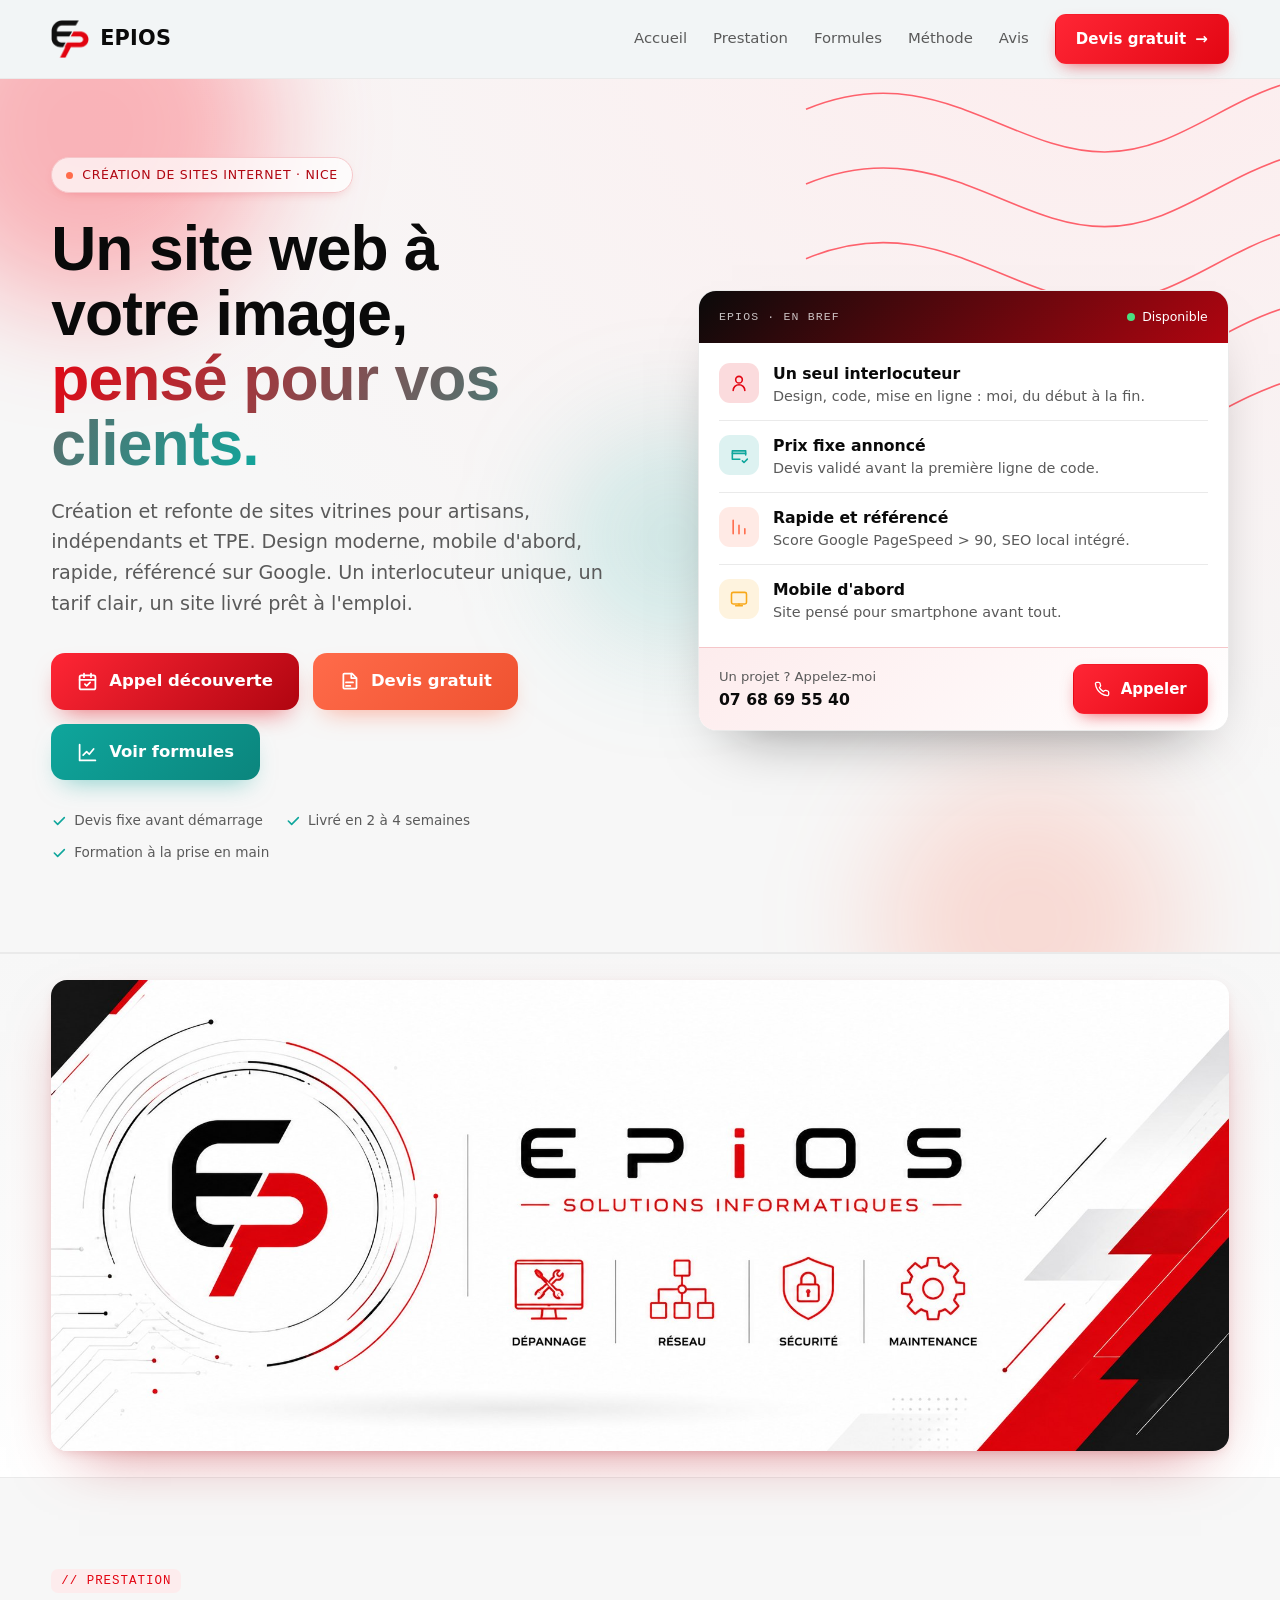
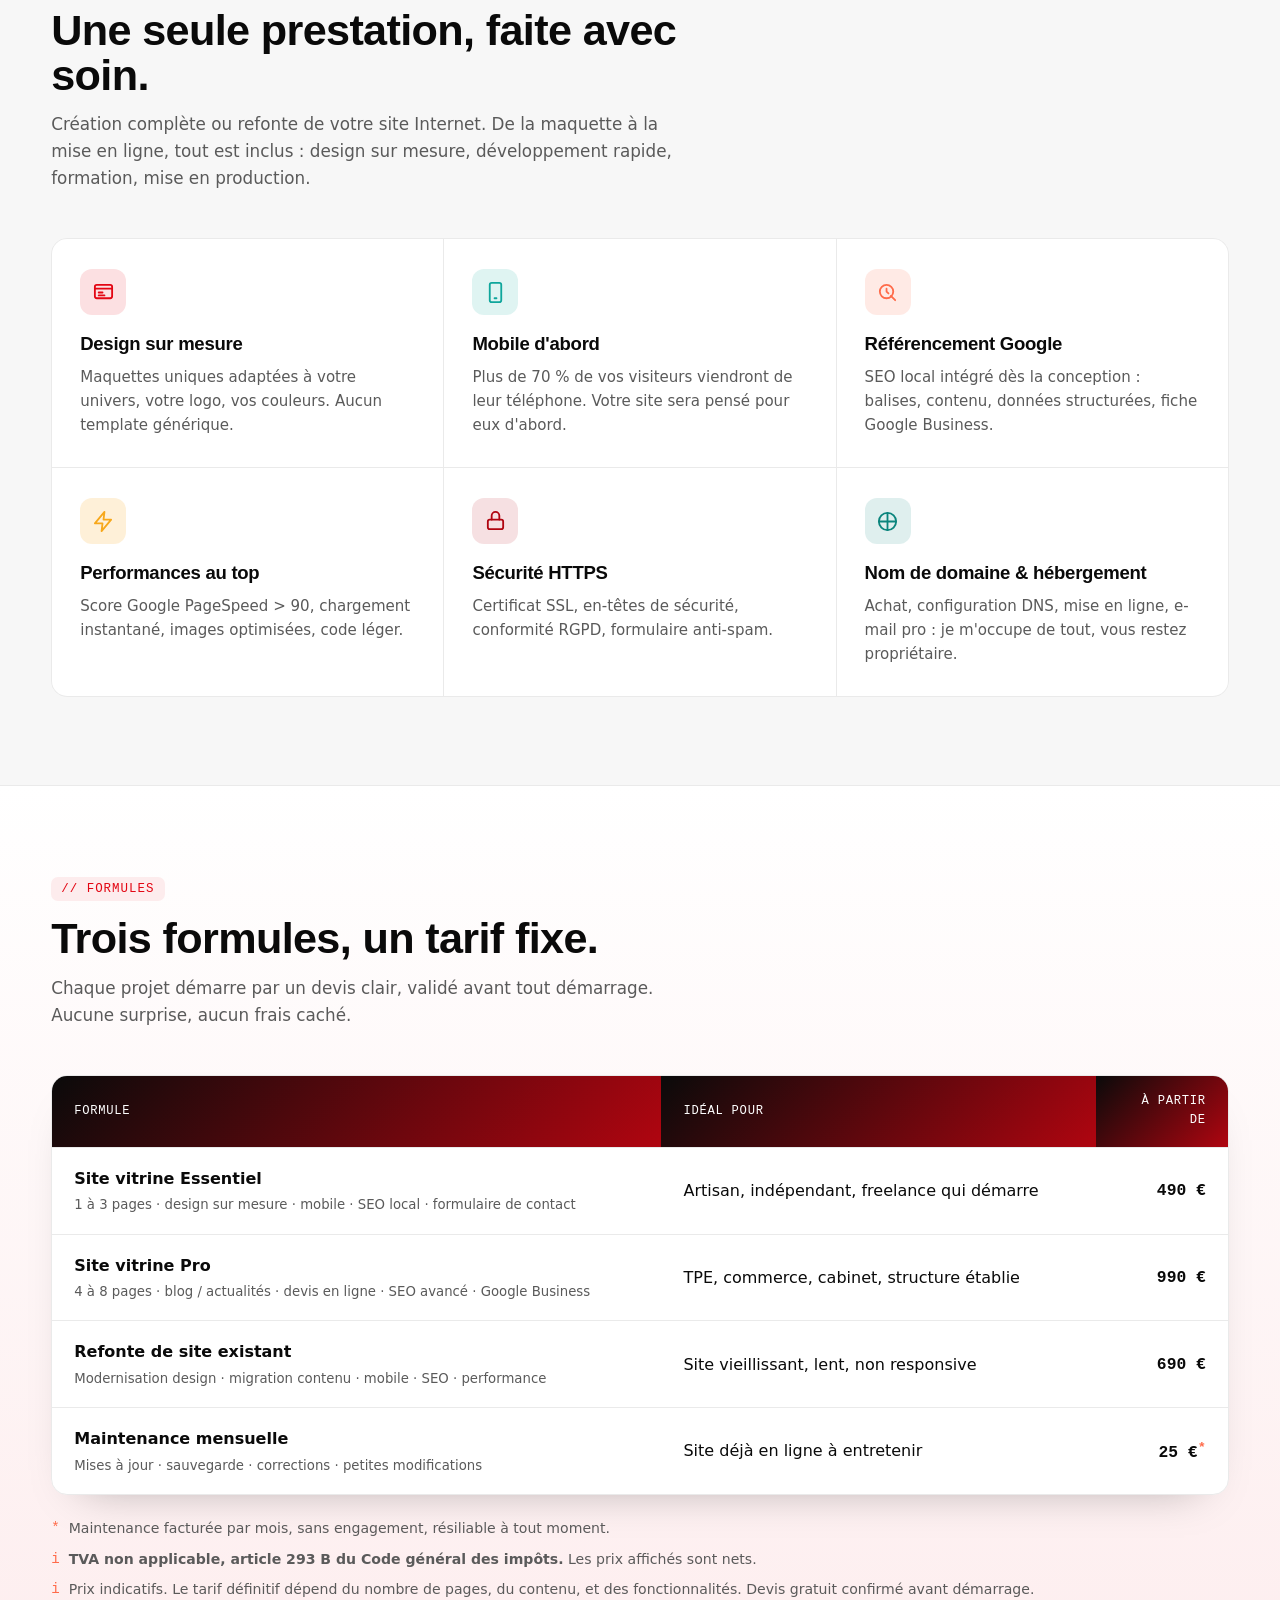
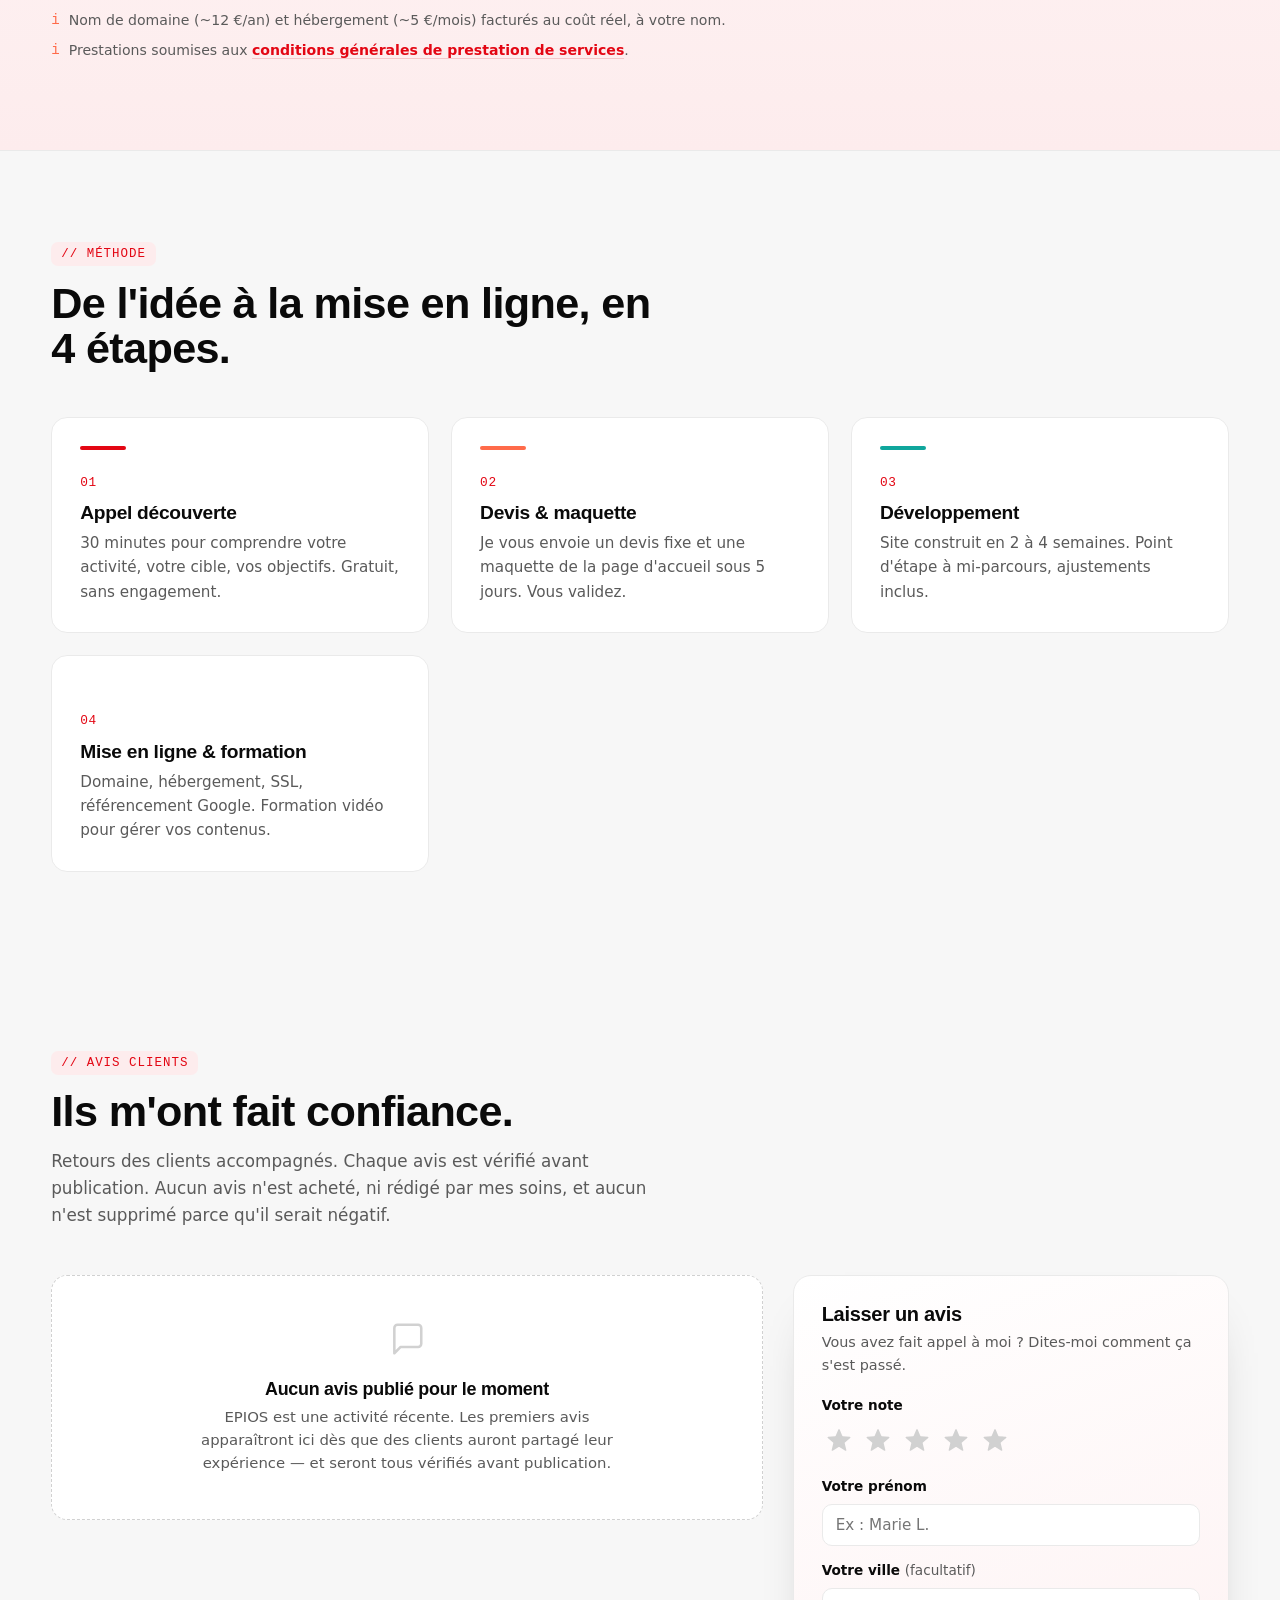
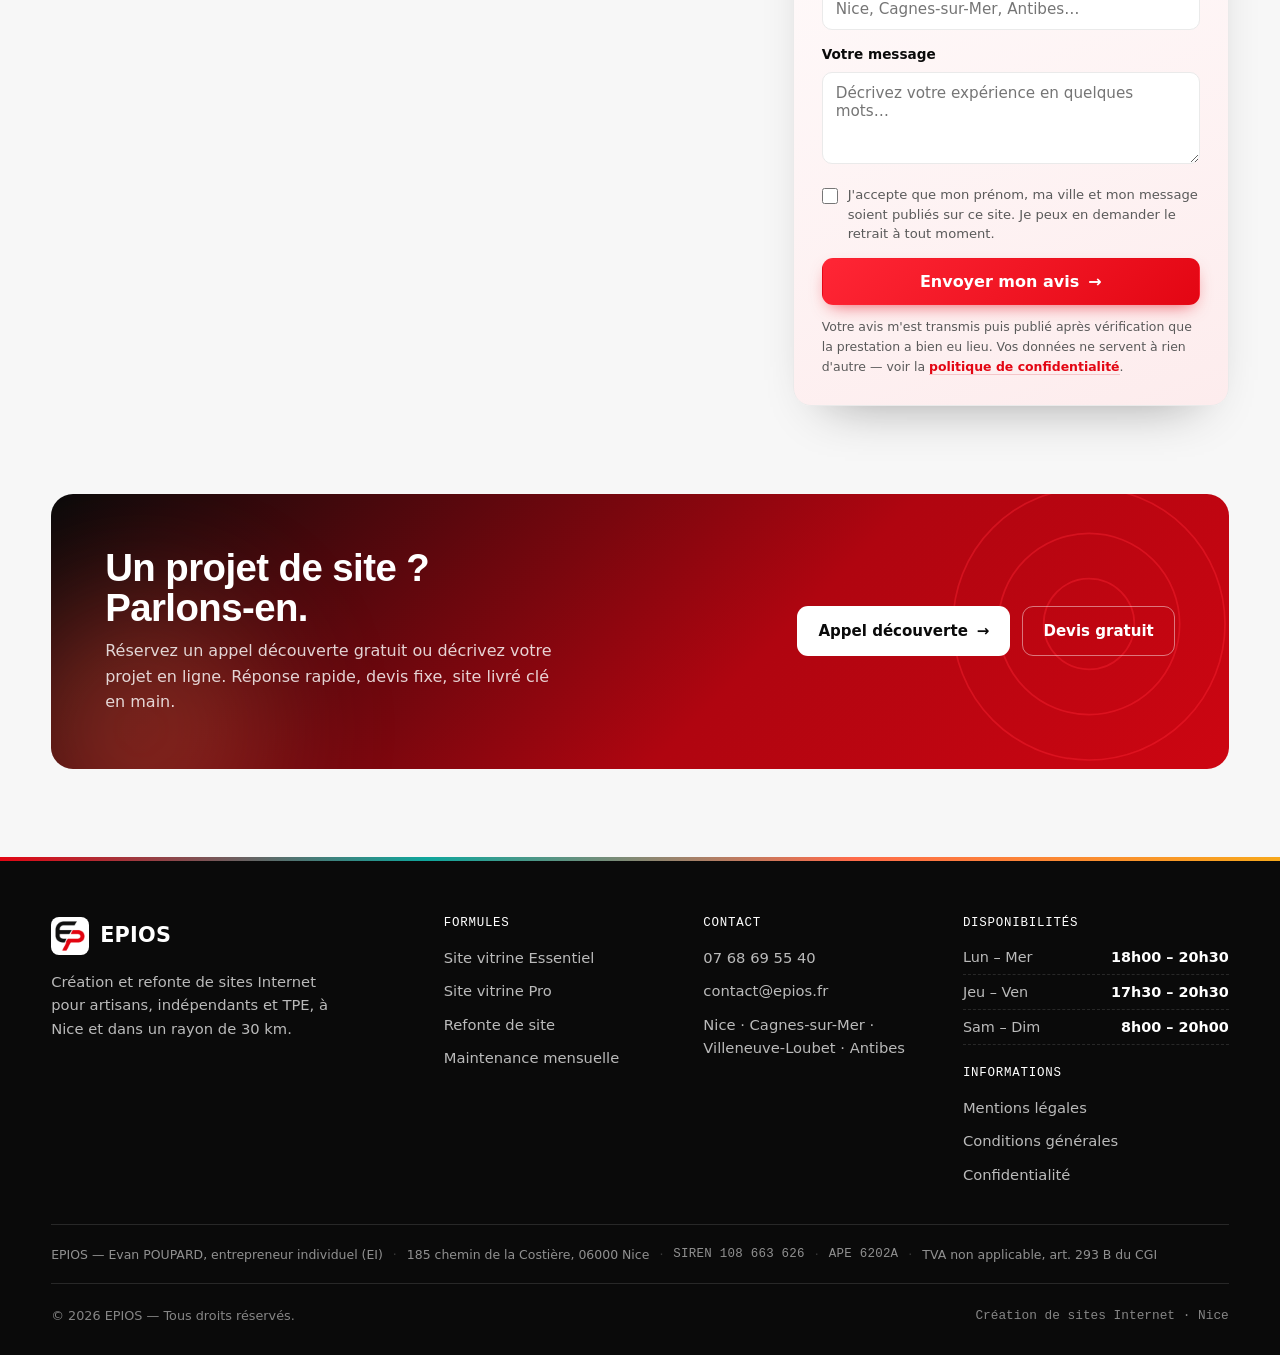
==== index.html @ 59b22fa3 "Add files via upload" ====
<!DOCTYPE html>
<html lang="fr">
<head>
<meta charset="UTF-8">
<meta name="viewport" content="width=device-width, initial-scale=1.0">
<meta http-equiv="Content-Security-Policy" content="default-src 'self'; base-uri 'self'; object-src 'none'; script-src 'self'; style-src 'self' 'unsafe-inline' https://fonts.googleapis.com; font-src 'self' https://fonts.gstatic.com; upgrade-insecure-requests; img-src 'self' data:; connect-src 'self'; frame-src 'self'; form-action 'self'">
<meta name="referrer" content="strict-origin-when-cross-origin">
<title>EPIOS — Création & refonte de sites Internet à Nice</title>
<link rel="icon" href="assets/favicon.png" type="image/png">
<meta name="description" content="EPIOS : création et refonte de sites Internet pour artisans, indépendants et TPE à Nice et alentours. Sites vitrines rapides, modernes, optimisés SEO. Devis gratuit sous 24 h.">
<link rel="preconnect" href="https://fonts.googleapis.com">
<link rel="preconnect" href="https://fonts.gstatic.com" crossorigin>
<link href="https://fonts.googleapis.com/css2?family=Bricolage+Grotesque:opsz,wght@12..96,400..800&family=IBM+Plex+Mono:wght@400;500;600&family=Inter:wght@400;500;600&display=swap" rel="stylesheet">
<link rel="stylesheet" href="css/index.css">
</head>
<body>

<header class="nav">
  <div class="wrap nav-in">
    <a href="index.html" class="logo">
      <span class="mark"><img src="assets/logo-mark.png" alt="EPIOS"></span>
      <span class="name">EPIOS</span>
    </a>
    <nav class="nav-links" id="menu">
      <a class="link" href="index.html">Accueil</a>
      <a class="link" href="#service">Prestation</a>
      <a class="link" href="#formules">Formules</a>
      <a class="link" href="#process">Méthode</a>
      <a class="link" href="#avis">Avis</a>
      <a class="btn btn-primary" href="devis.html">Devis gratuit <span class="arrow">→</span></a>
    </nav>
    <button class="menu-btn" id="menuBtn" aria-label="Ouvrir le menu"><span></span><span></span><span></span></button>
  </div>
</header>

<section class="hero">
  <span class="blob b1"></span><span class="blob b2"></span><span class="blob b3"></span>
  <svg class="contour" viewBox="0 0 600 500" fill="none" stroke="currentColor" stroke-width="1.5" aria-hidden="true">
    <path d="M600 80C480 60 430 150 340 150S180 60 60 110"/><path d="M600 150C480 130 430 220 340 220S180 130 60 180"/>
    <path d="M600 220C480 200 430 290 340 290S180 200 60 250"/><path d="M600 290C480 270 430 360 340 360S180 270 60 320"/>
    <path d="M600 360C480 340 430 430 340 430S180 340 60 390"/>
  </svg>
  <div class="wrap hero-in">
    <div>
      <span class="eyebrow"><span class="pin"></span>Création de sites Internet · Nice</span>
      <h1>Un site web à votre image, <span class="u">pensé pour vos clients.</span></h1>
      <p class="lead">Création et refonte de sites vitrines pour artisans, indépendants et TPE. Design moderne, mobile d'abord, rapide, référencé sur Google. Un interlocuteur unique, un tarif clair, un site livré prêt à l'emploi.</p>
      <div class="cta-row">
        <a class="cta-big cta-rdv" href="reservation.html"><svg class="ic" viewBox="0 0 24 24" fill="none" stroke="currentColor" stroke-width="2" stroke-linecap="round" stroke-linejoin="round"><rect x="3" y="5" width="18" height="16" rx="2"/><path d="M16 3v4M8 3v4M3 10h18M9 15l2 2 4-4"/></svg>Appel découverte</a>
        <a class="cta-big cta-devis" href="devis.html"><svg class="ic" viewBox="0 0 24 24" fill="none" stroke="currentColor" stroke-width="2" stroke-linecap="round" stroke-linejoin="round"><path d="M14 3v5h5M8 13h8M8 17h5"/><path d="M6 3h9l5 5v11a1 1 0 0 1-1 1H6a1 1 0 0 1-1-1V4a1 1 0 0 1 1-1Z"/></svg>Devis gratuit</a>
        <a class="cta-big cta-tarifs" href="#formules"><svg class="ic" viewBox="0 0 24 24" fill="none" stroke="currentColor" stroke-width="2" stroke-linecap="round" stroke-linejoin="round"><path d="M3 3v18h18"/><path d="M7 15l4-4 3 3 5-6"/></svg>Voir formules</a>
      </div>
      <div class="hero-trust">
        <span><svg viewBox="0 0 24 24" fill="none" stroke="currentColor" stroke-width="2.4" stroke-linecap="round" stroke-linejoin="round"><path d="m5 12 5 5L20 7"/></svg>Devis fixe avant démarrage</span>
        <span><svg viewBox="0 0 24 24" fill="none" stroke="currentColor" stroke-width="2.4" stroke-linecap="round" stroke-linejoin="round"><path d="m5 12 5 5L20 7"/></svg>Livré en 2 à 4 semaines</span>
        <span><svg viewBox="0 0 24 24" fill="none" stroke="currentColor" stroke-width="2.4" stroke-linecap="round" stroke-linejoin="round"><path d="m5 12 5 5L20 7"/></svg>Formation à la prise en main</span>
      </div>
    </div>
    <div class="fiche">
      <div class="fiche-top">
        <span class="t">EPIOS · en bref</span>
        <span class="st"><span class="d"></span>Disponible</span>
      </div>
      <div class="ci-body">
        <div class="ci-row">
          <span class="ci-ic" style="--c:var(--azur)"><svg viewBox="0 0 24 24" fill="none" stroke="currentColor" stroke-width="1.9" stroke-linecap="round" stroke-linejoin="round"><circle cx="12" cy="8" r="4"/><path d="M5 21a7 7 0 0 1 14 0"/></svg></span>
          <span class="ci-txt"><b>Un seul interlocuteur</b>Design, code, mise en ligne : moi, du début à la fin.</span>
        </div>
        <div class="ci-row">
          <span class="ci-ic" style="--c:var(--sea)"><svg viewBox="0 0 24 24" fill="none" stroke="currentColor" stroke-width="1.9" stroke-linecap="round" stroke-linejoin="round"><path d="M20 12V7H4v10h9"/><path d="M4 10h16"/><path d="m16 19 2 2 4-4"/></svg></span>
          <span class="ci-txt"><b>Prix fixe annoncé</b>Devis validé avant la première ligne de code.</span>
        </div>
        <div class="ci-row">
          <span class="ci-ic" style="--c:var(--coral)"><svg viewBox="0 0 24 24" fill="none" stroke="currentColor" stroke-width="1.9" stroke-linecap="round" stroke-linejoin="round"><path d="M12 20V10M5 20V4M19 20v-6"/></svg></span>
          <span class="ci-txt"><b>Rapide et référencé</b>Score Google PageSpeed &gt; 90, SEO local intégré.</span>
        </div>
        <div class="ci-row">
          <span class="ci-ic" style="--c:var(--amber)"><svg viewBox="0 0 24 24" fill="none" stroke="currentColor" stroke-width="1.9" stroke-linecap="round" stroke-linejoin="round"><rect x="3" y="4" width="18" height="14" rx="2"/><path d="M8 20h8M12 18v2"/></svg></span>
          <span class="ci-txt"><b>Mobile d'abord</b>Site pensé pour smartphone avant tout.</span>
        </div>
      </div>
      <div class="fiche-foot">
        <span class="lab">Un projet ? Appelez-moi<b>07 68 69 55 40</b></span>
        <a class="btn btn-primary" href="tel:+33768695540"><svg viewBox="0 0 24 24" width="16" height="16" fill="none" stroke="currentColor" stroke-width="2" stroke-linecap="round" stroke-linejoin="round" style="margin-right:2px"><path d="M22 16.9v3a2 2 0 0 1-2.2 2 19.8 19.8 0 0 1-8.6-3 19.5 19.5 0 0 1-6-6 19.8 19.8 0 0 1-3-8.6A2 2 0 0 1 4.1 2h3a2 2 0 0 1 2 1.7c.1.9.4 1.8.7 2.7a2 2 0 0 1-.5 2.1L8.1 9.9a16 16 0 0 0 6 6l1.4-1.2a2 2 0 0 1 2.1-.5c.9.3 1.8.6 2.7.7a2 2 0 0 1 1.7 2Z"/></svg>Appeler</a>
      </div>
    </div>
  </div>
</section>

<section class="brandbanner" aria-label="EPIOS — Création & refonte de sites Internet à Nice">
  <img src="assets/banniere.jpg" alt="EPIOS — Création & refonte de sites Internet pour artisans, indépendants et TPE à Nice et alentours." loading="lazy">
</section>

<section class="section" id="service">
  <div class="wrap">
    <div class="sec-head reveal">
      <span class="tag">// Prestation</span>
      <h2>Une seule prestation, faite avec soin.</h2>
      <p>Création complète ou refonte de votre site Internet. De la maquette à la mise en ligne, tout est inclus : design sur mesure, développement rapide, formation, mise en production.</p>
    </div>
    <div class="presta-grid reveal">
      <div class="presta">
        <div class="presta-top">
          <span class="ico"><svg viewBox="0 0 24 24" fill="none" stroke="currentColor" stroke-width="1.9" stroke-linecap="round" stroke-linejoin="round"><rect x="3" y="4" width="18" height="14" rx="2"/><path d="M3 8h18M7 12h4M7 15h6"/></svg></span>
        </div>
        <h3>Design sur mesure</h3>
        <p>Maquettes uniques adaptées à votre univers, votre logo, vos couleurs. Aucun template générique.</p>
      </div>
      <div class="presta">
        <div class="presta-top">
          <span class="ico"><svg viewBox="0 0 24 24" fill="none" stroke="currentColor" stroke-width="1.9" stroke-linecap="round" stroke-linejoin="round"><rect x="6" y="2" width="12" height="20" rx="2"/><path d="M11 18h2"/></svg></span>
        </div>
        <h3>Mobile d'abord</h3>
        <p>Plus de 70 % de vos visiteurs viendront de leur téléphone. Votre site sera pensé pour eux d'abord.</p>
      </div>
      <div class="presta">
        <div class="presta-top">
          <span class="ico"><svg viewBox="0 0 24 24" fill="none" stroke="currentColor" stroke-width="1.9" stroke-linecap="round" stroke-linejoin="round"><circle cx="11" cy="11" r="7"/><path d="m20 20-4.5-4.5"/><path d="M11 8v3l2 2"/></svg></span>
        </div>
        <h3>Référencement Google</h3>
        <p>SEO local intégré dès la conception : balises, contenu, données structurées, fiche Google Business.</p>
      </div>
      <div class="presta">
        <div class="presta-top">
          <span class="ico"><svg viewBox="0 0 24 24" fill="none" stroke="currentColor" stroke-width="1.9" stroke-linecap="round" stroke-linejoin="round"><path d="M13 2 3 14h8l-1 8 10-12h-8l1-8Z"/></svg></span>
        </div>
        <h3>Performances au top</h3>
        <p>Score Google PageSpeed &gt; 90, chargement instantané, images optimisées, code léger.</p>
      </div>
      <div class="presta">
        <div class="presta-top">
          <span class="ico"><svg viewBox="0 0 24 24" fill="none" stroke="currentColor" stroke-width="1.9" stroke-linecap="round" stroke-linejoin="round"><rect x="4" y="10" width="16" height="10" rx="2"/><path d="M8 10V6a4 4 0 0 1 8 0v4"/></svg></span>
        </div>
        <h3>Sécurité HTTPS</h3>
        <p>Certificat SSL, en-têtes de sécurité, conformité RGPD, formulaire anti-spam.</p>
      </div>
      <div class="presta">
        <div class="presta-top">
          <span class="ico"><svg viewBox="0 0 24 24" fill="none" stroke="currentColor" stroke-width="1.9" stroke-linecap="round" stroke-linejoin="round"><path d="M12 3v18M3 12h18"/><circle cx="12" cy="12" r="9"/></svg></span>
        </div>
        <h3>Nom de domaine & hébergement</h3>
        <p>Achat, configuration DNS, mise en ligne, e-mail pro : je m'occupe de tout, vous restez propriétaire.</p>
      </div>
    </div>
  </div>
</section>

<section class="section tint" id="formules">
  <div class="wrap">
    <div class="sec-head reveal">
      <span class="tag">// Formules</span>
      <h2>Trois formules, un tarif fixe.</h2>
      <p>Chaque projet démarre par un devis clair, validé avant tout démarrage. Aucune surprise, aucun frais caché.</p>
    </div>
    <div class="tarifs-wrap reveal">
      <table class="tarifs">
        <thead>
          <tr><th>Formule</th><th>Idéal pour</th><th class="num">À partir de</th></tr>
        </thead>
        <tbody>
          <tr>
            <td><div class="presta-name">Site vitrine Essentiel<small>1 à 3 pages · design sur mesure · mobile · SEO local · formulaire de contact</small></div></td>
            <td>Artisan, indépendant, freelance qui démarre</td>
            <td class="num" data-label="À partir de"><span class="price">490&nbsp;€</span></td>
          </tr>
          <tr>
            <td><div class="presta-name">Site vitrine Pro<small>4 à 8 pages · blog / actualités · devis en ligne · SEO avancé · Google Business</small></div></td>
            <td>TPE, commerce, cabinet, structure établie</td>
            <td class="num" data-label="À partir de"><span class="price">990&nbsp;€</span></td>
          </tr>
          <tr>
            <td><div class="presta-name">Refonte de site existant<small>Modernisation design · migration contenu · mobile · SEO · performance</small></div></td>
            <td>Site vieillissant, lent, non responsive</td>
            <td class="num" data-label="À partir de"><span class="price">690&nbsp;€</span></td>
          </tr>
          <tr>
            <td><div class="presta-name">Maintenance mensuelle<small>Mises à jour · sauvegarde · corrections · petites modifications</small></div></td>
            <td>Site déjà en ligne à entretenir</td>
            <td class="num" data-label="À partir de"><span class="price">25&nbsp;€<sup>*</sup></span></td>
          </tr>
        </tbody>
      </table>
    </div>
    <div class="tarifs-notes reveal">
      <div class="n"><span class="b mono">*</span><span>Maintenance facturée par mois, sans engagement, résiliable à tout moment.</span></div>
      <div class="n"><span class="b mono">i</span><span><strong>TVA non applicable, article 293 B du Code général des impôts.</strong> Les prix affichés sont nets.</span></div>
      <div class="n"><span class="b mono">i</span><span>Prix indicatifs. Le tarif définitif dépend du nombre de pages, du contenu, et des fonctionnalités. Devis gratuit confirmé avant démarrage.</span></div>
      <div class="n"><span class="b mono">i</span><span>Nom de domaine (~12&nbsp;€/an) et hébergement (~5&nbsp;€/mois) facturés au coût réel, à votre nom.</span></div>
      <div class="n"><span class="b mono">i</span><span>Prestations soumises aux <a href="cgv.html">conditions générales de prestation de services</a>.</span></div>
    </div>
  </div>
</section>

<section class="section" id="process">
  <div class="wrap">
    <div class="sec-head reveal">
      <span class="tag">// Méthode</span>
      <h2>De l'idée à la mise en ligne, en 4 étapes.</h2>
    </div>
    <div class="steps reveal">
      <div class="step">
        <div class="bar"></div>
        <span class="n">01</span>
        <h3>Appel découverte</h3>
        <p>30 minutes pour comprendre votre activité, votre cible, vos objectifs. Gratuit, sans engagement.</p>
      </div>
      <div class="step">
        <div class="bar"></div>
        <span class="n">02</span>
        <h3>Devis & maquette</h3>
        <p>Je vous envoie un devis fixe et une maquette de la page d'accueil sous 5 jours. Vous validez.</p>
      </div>
      <div class="step">
        <div class="bar"></div>
        <span class="n">03</span>
        <h3>Développement</h3>
        <p>Site construit en 2 à 4 semaines. Point d'étape à mi-parcours, ajustements inclus.</p>
      </div>
      <div class="step">
        <div class="bar"></div>
        <span class="n">04</span>
        <h3>Mise en ligne & formation</h3>
        <p>Domaine, hébergement, SSL, référencement Google. Formation vidéo pour gérer vos contenus.</p>
      </div>
    </div>
  </div>
</section>

<section class="section" id="avis">
  <div class="wrap">
    <div class="sec-head reveal">
      <span class="tag">// Avis clients</span>
      <h2>Ils m'ont fait confiance.</h2>
      <p>Retours des clients accompagnés. Chaque avis est vérifié avant publication. Aucun avis n'est acheté, ni rédigé par mes soins, et aucun n'est supprimé parce qu'il serait négatif.</p>
    </div>
    <div class="reviews-layout">
      <div class="reviews-main">
        <div class="reviews-summary reveal">
          <div class="rs-score">
            <span class="big" id="avgScore">—</span>
            <span class="stars" id="avgStars"></span>
            <span class="rs-count" id="rsCount"></span>
          </div>
        </div>
        <div class="review-grid reveal" id="reviewGrid"></div>
        <div class="reviews-more"><button class="btn btn-outline" id="moreBtn" type="button">Voir plus d'avis</button></div>
      </div>
      <aside class="review-form-wrap reveal">
        <div class="review-form">
          <div id="rfForm">
            <h3>Laisser un avis</h3>
            <p class="rf-sub">Vous avez fait appel à moi ? Dites-moi comment ça s'est passé.</p>
            <div class="field">
              <label class="lbl">Votre note</label>
              <div class="star-input" id="starInput" role="radiogroup" aria-label="Votre note sur 5"></div>
            </div>
            <div class="field"><label class="lbl" for="rvName">Votre prénom</label><input type="text" id="rvName" placeholder="Ex : Marie L." maxlength="40"></div>
            <div class="field"><label class="lbl" for="rvCity">Votre ville <span style="font-weight:400;color:var(--ink-soft)">(facultatif)</span></label><input type="text" id="rvCity" placeholder="Nice, Cagnes-sur-Mer, Antibes…" maxlength="40"></div>
            <div class="field"><label class="lbl" for="rvText">Votre message</label><textarea id="rvText" placeholder="Décrivez votre expérience en quelques mots…" maxlength="400"></textarea></div>
            <label class="rf-consent"><input type="checkbox" id="rvConsent"><span>J'accepte que mon prénom, ma ville et mon message soient publiés sur ce site. Je peux en demander le retrait à tout moment.</span></label>
            <div class="errmsg" id="rvErr">Merci de choisir une note, un prénom, un message et de cocher la case.</div>
            <button class="btn btn-primary full" id="rvSubmit" type="button">Envoyer mon avis <span class="arrow">→</span></button>
            <p class="rf-note">Votre avis m'est transmis puis publié après vérification que la prestation a bien eu lieu. Vos données ne servent à rien d'autre — voir la <a href="confidentialite.html">politique de confidentialité</a>.</p>
          </div>
          <div class="rf-success" id="rfSuccess">
            <div class="rfc"><svg viewBox="0 0 24 24" fill="none" stroke="currentColor" stroke-width="2.5" stroke-linecap="round" stroke-linejoin="round"><path d="m5 12 5 5L20 7"/></svg></div>
            <h4>Merci pour votre avis !</h4>
            <p>Votre messagerie s'est ouverte avec l'avis pré-rempli. Envoyez-le : il sera publié après vérification.</p>
          </div>
        </div>
      </aside>
    </div>
  </div>
</section>

<section class="section" style="padding-top:0">
  <div class="wrap">
    <div class="band reveal">
      <span class="cblob"></span>
      <svg class="contour2" viewBox="0 0 300 300" fill="none" stroke="currentColor" stroke-width="1.5" aria-hidden="true"><circle cx="150" cy="150" r="40"/><circle cx="150" cy="150" r="80"/><circle cx="150" cy="150" r="120"/></svg>
      <div class="txt">
        <h2>Un projet de site ? Parlons-en.</h2>
        <p>Réservez un appel découverte gratuit ou décrivez votre projet en ligne. Réponse rapide, devis fixe, site livré clé en main.</p>
      </div>
      <div class="actions">
        <a class="btn btn-invert" href="reservation.html">Appel découverte <span class="arrow">→</span></a>
        <a class="btn btn-line-light" href="devis.html">Devis gratuit</a>
      </div>
    </div>
  </div>
</section>

<footer>
  <div class="wrap">
    <div class="foot-grid">
      <div>
        <div class="logo">
          <span class="mark"><img src="assets/logo-mark.png" alt="EPIOS"></span>
          <span class="name">EPIOS</span>
        </div>
        <p class="about">Création et refonte de sites Internet pour artisans, indépendants et TPE, à Nice et dans un rayon de 30 km.</p>
      </div>
      <div>
        <h4>Formules</h4>
        <ul>
          <li><a href="#formules">Site vitrine Essentiel</a></li>
          <li><a href="#formules">Site vitrine Pro</a></li>
          <li><a href="#formules">Refonte de site</a></li>
          <li><a href="#formules">Maintenance mensuelle</a></li>
        </ul>
      </div>
      <div>
        <h4>Contact</h4>
        <ul>
          <li><a href="tel:+33768695540">07 68 69 55 40</a></li>
          <li><a href="mailto:contact@epios.fr">contact@epios.fr</a></li>
          <li>Nice · Cagnes-sur-Mer · Villeneuve-Loubet · Antibes</li>
        </ul>
      </div>
      <div>
        <h4>Disponibilités</h4>
        <div class="foot-hours">
          <div class="h"><span>Lun – Mer</span><b>18h00 – 20h30</b></div>
          <div class="h"><span>Jeu – Ven</span><b>17h30 – 20h30</b></div>
          <div class="h"><span>Sam – Dim</span><b>8h00 – 20h00</b></div>
        </div>
        <h4 style="margin-top:22px">Informations</h4>
        <ul>
          <li><a href="mentions-legales.html">Mentions légales</a></li>
          <li><a href="cgv.html">Conditions générales</a></li>
          <li><a href="confidentialite.html">Confidentialité</a></li>
        </ul>
      </div>
    </div>
    <div class="foot-legal">
      <span>EPIOS — Evan POUPARD, entrepreneur individuel (EI)</span>
      <span class="sep">·</span>
      <span>185 chemin de la Costière, 06000 Nice</span>
      <span class="sep">·</span>
      <span class="mono">SIREN 108 663 626</span>
      <span class="sep">·</span>
      <span class="mono">APE 6202A</span>
      <span class="sep">·</span>
      <span>TVA non applicable, art. 293 B du CGI</span>
    </div>
    <div class="foot-bottom">
      <span>© 2026 EPIOS — Tous droits réservés.</span>
      <span class="mono">Création de sites Internet · Nice</span>
    </div>
  </div>
</footer>

<script src="js/index.js"></script>
</body>
</html>
---- css/index.css ----
:root{
  --ink:#0A0A0A;--ink-2:#1F1F1F;--ink-soft:#5A5A5A;
  --azur:#E30613;--azur-deep:#B00510;--azur-light:#FF2635;
  --sky:#FDECED;--sky-line:#F5C6C9;
  --sea:#0FA69C;--sea-deep:#0B857D;
  --coral:#FF6B4A;--coral-deep:#EF5230;--amber:#F7A81B;
  --sand:#F3ECDC;--paper:#F7F7F7;--line:#EAEAEA;--line-2:#D1D1D1;--white:#FFFFFF;--ok:#1E9E6A;--r:12px;
}
*{margin:0;padding:0;box-sizing:border-box}
html{scroll-behavior:smooth}
body{font-family:'Inter',system-ui,sans-serif;background:var(--paper);color:var(--ink);line-height:1.6;-webkit-font-smoothing:antialiased;overflow-x:hidden}
h1,h2,h3,h4{font-family:'Bricolage Grotesque',sans-serif;line-height:1.04;letter-spacing:-.015em;font-weight:700}
a{color:inherit;text-decoration:none}
.mono{font-family:'IBM Plex Mono',monospace}
.wrap{width:min(1180px,92vw);margin-inline:auto}

/* keyframes */
@keyframes floaty{0%,100%{transform:translateY(0)}50%{transform:translateY(-12px)}}
@keyframes pulseRing{0%{box-shadow:0 0 0 0 rgba(74,222,128,.55)}70%{box-shadow:0 0 0 8px rgba(74,222,128,0)}100%{box-shadow:0 0 0 0 rgba(74,222,128,0)}}
@keyframes revealUp{from{opacity:0;transform:translateY(26px)}to{opacity:1;transform:none}}
@keyframes fadeIn{from{opacity:0;transform:translateY(18px)}to{opacity:1;transform:none}}
@keyframes bob{0%,100%{transform:translateX(0)}50%{transform:translateX(4px)}}

/* NAV */
.nav{position:sticky;top:0;z-index:50;background:rgba(241,245,246,.82);backdrop-filter:blur(12px);border-bottom:1px solid var(--line)}
.nav-in{display:flex;align-items:center;justify-content:space-between;padding:14px 0}
.logo{display:flex;align-items:center;gap:11px}
.logo .mark{width:38px;height:38px;flex:none;display:grid;place-items:center;transition:transform .3s cubic-bezier(.2,.8,.2,1)}.logo .mark img{width:100%;height:100%;object-fit:contain;display:block}
.logo:hover .mark{transform:rotate(-8deg) scale(1.06)}
.logo .mark svg{width:20px;height:20px;color:#fff}
.logo .name{font-family:'Bricolage Grotesque',system-ui,sans-serif;font-weight:800;font-size:1.3rem;letter-spacing:.01em;color:var(--ink)}
.nav-links{display:flex;align-items:center;gap:26px}
.nav-links a.link{position:relative;display:inline-flex;align-items:center;gap:6px;font-size:.93rem;color:var(--ink-soft);font-weight:500;transition:color .18s}
.nav-links .lk-ico{width:15px;height:15px;opacity:.8}
.nav-links a.link::after{content:'';position:absolute;left:0;bottom:-5px;height:2px;width:0;background:var(--azur);border-radius:2px;transition:width .26s cubic-bezier(.2,.8,.2,1)}
.nav-links a.link:hover{color:var(--azur)}
.nav-links a.link:hover::after{width:100%}
.menu-btn{display:none;background:none;border:0;cursor:pointer;padding:8px}
.menu-btn span{display:block;width:22px;height:2px;background:var(--ink);margin:4px 0;transition:.25s}

/* BUTTONS */
.btn{position:relative;overflow:hidden;isolation:isolate;display:inline-flex;align-items:center;gap:9px;font-family:'Inter',system-ui,sans-serif;font-weight:600;font-size:.94rem;padding:12px 20px;border-radius:11px;cursor:pointer;border:1.5px solid transparent;transition:transform .22s cubic-bezier(.2,.8,.2,1),box-shadow .22s,background .22s,border-color .22s,color .22s}
.btn::before{content:'';position:absolute;top:0;left:-130%;width:55%;height:100%;background:linear-gradient(120deg,transparent,rgba(255,255,255,.4),transparent);transform:skewX(-18deg);transition:left .55s ease;z-index:-1}
.btn:hover::before{left:150%}
.btn:hover{transform:translateY(-2px)}
.btn:active{transform:translateY(0)}
.btn-primary{background:linear-gradient(135deg,var(--azur-light),var(--azur));color:#fff;box-shadow:0 7px 18px -8px rgba(227,6,19,.75)}
.btn-primary:hover{box-shadow:0 12px 24px -8px rgba(227,6,19,.85)}
.btn-outline{background:var(--white);color:var(--ink);border-color:var(--line-2)}
.btn-outline:hover{border-color:var(--azur);color:var(--azur)}
.btn-invert{background:#fff;color:var(--ink)}
.btn-invert:hover{background:var(--sky)}
.btn-line-light{background:transparent;color:#fff;border-color:rgba(255,255,255,.45)}
.btn-line-light:hover{background:rgba(255,255,255,.14)}
.arrow{transition:transform .22s}.btn:hover .arrow{transform:translateX(4px)}

/* 3 distinctive CTAs */
.cta-row{display:flex;flex-wrap:wrap;gap:14px;margin-top:34px}
.cta-big{position:relative;overflow:hidden;isolation:isolate;display:inline-flex;align-items:center;gap:11px;font-family:'Bricolage Grotesque',system-ui,sans-serif;font-weight:700;font-size:1.03rem;padding:15px 26px;border-radius:14px;color:#fff;cursor:pointer;border:0;transition:transform .24s cubic-bezier(.2,.8,.2,1),box-shadow .24s;box-shadow:0 12px 26px -12px var(--_sh)}
.cta-big *{position:relative;z-index:1}
.cta-big::before{content:'';position:absolute;top:0;left:-130%;width:55%;height:100%;background:linear-gradient(120deg,transparent,rgba(255,255,255,.45),transparent);transform:skewX(-18deg);transition:left .6s ease;z-index:0}
.cta-big:hover::before{left:150%}
.cta-big:hover{transform:translateY(-4px) scale(1.025);box-shadow:0 20px 38px -14px var(--_sh)}
.cta-big:active{transform:translateY(-1px) scale(1)}
.cta-big .ic{width:21px;height:21px;transition:transform .28s cubic-bezier(.2,.8,.2,1)}
.cta-big:hover .ic{transform:rotate(-10deg) scale(1.15)}
.cta-rdv{background:linear-gradient(135deg,var(--azur-light),var(--azur-deep));--_sh:rgba(227,6,19,.65)}
.cta-devis{background:linear-gradient(135deg,var(--coral),var(--coral-deep));--_sh:rgba(255,107,74,.6)}
.cta-tarifs{background:linear-gradient(135deg,var(--sea),var(--sea-deep));--_sh:rgba(15,166,156,.55)}

/* HERO */
.hero{position:relative;overflow:hidden;border-bottom:1px solid var(--line);background:radial-gradient(120% 130% at 88% -10%,var(--sky) 0%,rgba(253,236,237,.35) 42%,var(--paper) 70%)}
.blob{position:absolute;border-radius:50%;filter:blur(58px);z-index:0;pointer-events:none}
.blob.b1{width:360px;height:360px;background:rgba(255,38,53,.32);top:-130px;left:-90px;animation:floaty 9s ease-in-out infinite}
.blob.b2{width:300px;height:300px;background:rgba(255,107,74,.2);bottom:-120px;right:8%;animation:floaty 12s ease-in-out infinite reverse}
.blob.b3{width:220px;height:220px;background:rgba(15,166,156,.18);top:40%;left:44%;animation:floaty 10s ease-in-out infinite}
.hero .contour{position:absolute;right:-8%;top:-10%;width:640px;max-width:70%;opacity:.7;z-index:0;pointer-events:none;color:var(--azur-light)}
.hero-in{display:grid;grid-template-columns:1.05fr .95fr;gap:60px;align-items:center;padding:78px 0 88px;position:relative;z-index:1}
.eyebrow{display:inline-flex;align-items:center;gap:9px;font-size:.78rem;letter-spacing:.06em;text-transform:uppercase;color:var(--azur-deep);background:rgba(255,255,255,.7);border:1px solid var(--sky-line);padding:7px 14px;border-radius:100px;margin-bottom:24px;box-shadow:0 4px 14px -8px rgba(227,6,19,.4)}
.eyebrow .pin{width:7px;height:7px;border-radius:50%;background:var(--coral);animation:pulseRing 2.4s infinite;box-shadow:0 0 0 0 rgba(255,107,74,.5)}
@keyframes pulseRing{0%{box-shadow:0 0 0 0 rgba(255,107,74,.55)}70%{box-shadow:0 0 0 7px rgba(255,107,74,0)}100%{box-shadow:0 0 0 0 rgba(255,107,74,0)}}
.hero h1{font-size:clamp(2.4rem,5vw,3.9rem);font-weight:800;max-width:14ch}
.hero h1 .u{background:linear-gradient(120deg,var(--azur),var(--sea));-webkit-background-clip:text;background-clip:text;color:transparent}
.hero p.lead{font-size:clamp(1.05rem,1.5vw,1.2rem);color:var(--ink-soft);max-width:50ch;margin-top:20px}
.hero-trust{display:flex;flex-wrap:wrap;gap:10px 22px;margin-top:30px;font-size:.85rem;color:var(--ink-soft)}
.hero-trust span{display:inline-flex;align-items:center;gap:7px}
.hero-trust svg{width:16px;height:16px;color:var(--sea)}

/* HERO PANEL */
.fiche{background:var(--white);border:1px solid var(--line);border-radius:18px;box-shadow:0 30px 60px -34px rgba(10,10,10,.5);overflow:hidden;animation:fadeIn .7s ease .1s both;transition:transform .3s cubic-bezier(.2,.8,.2,1),box-shadow .3s}
.fiche:hover{transform:translateY(-6px);box-shadow:0 40px 70px -34px rgba(10,10,10,.55)}
.fiche-top{display:flex;align-items:center;justify-content:space-between;padding:16px 20px;background:linear-gradient(135deg,var(--ink),var(--azur-deep));color:#fff}
.fiche-top .t{font-family:'IBM Plex Mono',ui-monospace,monospace;font-size:.72rem;letter-spacing:.1em;text-transform:uppercase;color:rgba(255,255,255,.75)}
.fiche-top .st{display:inline-flex;align-items:center;gap:7px;font-size:.78rem}
.fiche-top .st .d{width:8px;height:8px;border-radius:50%;background:#4ADE80;animation:pulseGreen 2s infinite}
@keyframes pulseGreen{0%{box-shadow:0 0 0 0 rgba(74,222,128,.6)}70%{box-shadow:0 0 0 7px rgba(74,222,128,0)}100%{box-shadow:0 0 0 0 rgba(74,222,128,0)}}
.fiche-body{padding:8px 20px 12px}
.fiche-row{display:flex;align-items:center;justify-content:space-between;padding:14px 0;border-bottom:1px solid var(--line);transition:padding-left .2s}
.fiche-row:hover{padding-left:6px}
.fiche-row:last-child{border-bottom:0}
.fiche-row .k{font-size:.9rem;color:var(--ink-soft)}
.fiche-row .v{display:inline-flex;align-items:center;gap:8px;font-family:'Bricolage Grotesque',system-ui,sans-serif;font-weight:600;font-size:.95rem}
.fiche-row .v svg{width:16px;height:16px;color:var(--ok)}
.fiche-foot{display:flex;align-items:center;justify-content:space-between;gap:14px;padding:16px 20px;background:linear-gradient(135deg,var(--sky),#fff);border-top:1px solid var(--sky-line)}
.fiche-foot .lab{font-size:.82rem;color:var(--ink-soft)}
.fiche-foot .lab b{display:block;font-family:'Bricolage Grotesque',system-ui,sans-serif;color:var(--ink);font-size:.98rem}
.ci-body{padding:6px 20px 10px}
.ci-row{display:flex;align-items:flex-start;gap:14px;padding:14px 0;border-bottom:1px solid var(--line);transition:padding-left .2s}
.ci-row:last-child{border-bottom:0}
.ci-row:hover{padding-left:5px}
.ci-ic{width:40px;height:40px;flex:none;border-radius:11px;display:grid;place-items:center;color:var(--c);background:color-mix(in srgb,var(--c) 14%,transparent);transition:transform .3s cubic-bezier(.2,.8,.2,1),background .25s,color .25s}
.ci-ic svg{width:20px;height:20px}
.ci-row:hover .ci-ic{background:var(--c);color:#fff;transform:rotate(-7deg) scale(1.08)}
.ci-txt{font-size:.9rem;color:var(--ink-soft);line-height:1.4}
.ci-txt b{display:block;font-family:'Bricolage Grotesque',system-ui,sans-serif;font-weight:600;color:var(--ink);font-size:.98rem;margin-bottom:1px}

/* SECTIONS */
.section{padding:88px 0}
.section.tint{background:linear-gradient(180deg,#fff 0%,var(--sky) 100%);border-block:1px solid var(--line)}
.sec-head{max-width:62ch;margin-bottom:46px}
.tag{font-family:'IBM Plex Mono',ui-monospace,monospace;font-size:.78rem;letter-spacing:.08em;text-transform:uppercase;color:var(--azur);background:var(--sky);padding:5px 10px;border-radius:7px}
.sec-head h2{font-size:clamp(1.9rem,3.5vw,2.7rem);font-weight:800;margin-top:16px}
.sec-head p{color:var(--ink-soft);margin-top:14px;font-size:1.05rem}

/* PRESTATIONS */
.presta-grid{display:grid;grid-template-columns:repeat(3,1fr);gap:1px;background:var(--line);border:1px solid var(--line);border-radius:16px;overflow:hidden}
.presta{position:relative;background:var(--white);padding:30px 28px;transition:background .25s,transform .25s}
.presta::after{content:'';position:absolute;left:0;top:0;height:3px;width:0;background:var(--c);transition:width .35s cubic-bezier(.2,.8,.2,1)}
.presta:hover{background:#fff}
.presta:hover::after{width:100%}
.presta:nth-child(1){--c:var(--azur);--ct:rgba(227,6,19,.12)}
.presta:nth-child(2){--c:var(--sea);--ct:rgba(15,166,156,.13)}
.presta:nth-child(3){--c:var(--coral);--ct:rgba(255,107,74,.14)}
.presta:nth-child(4){--c:var(--amber);--ct:rgba(247,168,27,.17)}
.presta:nth-child(5){--c:var(--azur-deep);--ct:rgba(176,5,16,.12)}
.presta:nth-child(6){--c:var(--sea-deep);--ct:rgba(11,133,125,.13)}
.presta-top{display:flex;align-items:center;gap:12px;margin-bottom:18px}
.presta .ico{width:46px;height:46px;flex:none;border-radius:12px;display:grid;place-items:center;background:var(--ct);color:var(--c);transition:transform .3s cubic-bezier(.2,.8,.2,1),background .25s,color .25s}
.presta .ico svg{width:23px;height:23px}
.presta:hover .ico{background:var(--c);color:#fff;transform:rotate(-7deg) scale(1.1)}
.presta .code{font-family:'IBM Plex Mono',ui-monospace,monospace;font-size:.74rem;letter-spacing:.08em;color:var(--c);margin-left:auto;font-weight:500}
.presta h3{font-size:1.16rem;font-weight:700;line-height:1.18}
.presta p{color:var(--ink-soft);margin-top:10px;font-size:.94rem}

/* TARIFS */
.tarifs-wrap{border:1px solid var(--line);border-radius:16px;overflow:hidden;background:var(--white);box-shadow:0 20px 44px -30px rgba(10,10,10,.35)}
table.tarifs{width:100%;border-collapse:collapse}
table.tarifs th{background:linear-gradient(135deg,var(--ink),var(--azur-deep));color:#fff;font-family:'IBM Plex Mono',ui-monospace,monospace;font-weight:500;font-size:.76rem;letter-spacing:.06em;text-transform:uppercase;text-align:left;padding:16px 22px}
table.tarifs th.num,table.tarifs td.num{text-align:right;width:132px}
table.tarifs td{padding:18px 22px;border-top:1px solid var(--line);vertical-align:middle;transition:background .2s}
table.tarifs tbody tr{transition:background .2s}
table.tarifs tbody tr:hover td{background:var(--sky)}
.presta-name{font-family:'Bricolage Grotesque',system-ui,sans-serif;font-weight:600;font-size:1rem}
.presta-name small{display:block;font-family:'Inter',system-ui,sans-serif;font-weight:400;font-size:.83rem;color:var(--ink-soft);margin-top:3px}
.price{font-family:'IBM Plex Mono',ui-monospace,monospace;font-weight:600;font-size:1.02rem;color:var(--ink)}
.price.na{color:var(--line-2);font-weight:400}
.price sup{color:var(--coral);font-weight:600}
.tarifs-notes{margin-top:22px;display:flex;flex-direction:column;gap:8px;font-size:.88rem;color:var(--ink-soft)}
.tarifs-notes .n{display:flex;gap:9px}
.tarifs-notes .n .b{font-family:'IBM Plex Mono',ui-monospace,monospace;color:var(--coral);flex:none}
.tarifs-notes a{color:var(--azur);font-weight:600;border-bottom:1px solid var(--sky-line)}

/* STEPS */
.steps{display:grid;grid-template-columns:repeat(3,1fr);gap:22px}
.step{background:#fff;border:1px solid var(--line);border-radius:16px;padding:28px;transition:transform .28s cubic-bezier(.2,.8,.2,1),box-shadow .28s,border-color .28s}
.step:hover{transform:translateY(-6px);box-shadow:0 24px 44px -26px rgba(10,10,10,.4);border-color:var(--sky-line)}
.step .n{font-family:'IBM Plex Mono',ui-monospace,monospace;font-size:.8rem;color:var(--azur);letter-spacing:.05em}
.step h3{font-size:1.2rem;font-weight:700;margin:10px 0 8px}
.step p{color:var(--ink-soft);font-size:.95rem}
.step .bar{height:4px;width:46px;border-radius:4px;margin-bottom:18px}
.step:nth-child(1) .bar{background:var(--azur)}.step:nth-child(2) .bar{background:var(--coral)}.step:nth-child(3) .bar{background:var(--sea)}

/* CTA BAND */
.band{background:linear-gradient(135deg,var(--ink) 0%,var(--azur-deep) 60%,var(--azur) 130%);color:#fff;border-radius:22px;padding:54px;position:relative;overflow:hidden;display:flex;flex-wrap:wrap;align-items:center;justify-content:space-between;gap:26px}
.band .contour2{position:absolute;right:-30px;top:-40px;width:340px;opacity:.4;color:var(--azur-light)}
.band .cblob{position:absolute;width:260px;height:260px;border-radius:50%;background:rgba(255,107,74,.28);filter:blur(60px);bottom:-90px;left:-40px}
.band .txt{position:relative;max-width:46ch}
.band h2{font-size:clamp(1.7rem,3vw,2.4rem);font-weight:800}
.band p{margin-top:10px;color:rgba(255,255,255,.82)}
.band .actions{position:relative;display:flex;gap:12px;flex-wrap:wrap}

/* FOOTER */
footer{position:relative;background:var(--ink);color:rgba(255,255,255,.72);padding:60px 0 30px}
footer::before{content:'';position:absolute;top:0;left:0;right:0;height:4px;background:linear-gradient(90deg,var(--azur),var(--sea),var(--coral),var(--amber))}
.foot-grid{display:grid;grid-template-columns:1.6fr 1fr 1fr 1.2fr;gap:38px}
footer .logo .name{color:#fff}
footer .logo{margin-bottom:15px}
footer .about{max-width:32ch;font-size:.92rem}
footer h4{color:#fff;font-family:'IBM Plex Mono',ui-monospace,monospace;font-weight:500;font-size:.78rem;letter-spacing:.06em;text-transform:uppercase;margin-bottom:16px}
footer ul{list-style:none;display:flex;flex-direction:column;gap:10px;font-size:.92rem}
footer ul a,footer ul li{transition:color .18s}
footer a:hover{color:#fff}
.foot-hours{display:flex;flex-direction:column;gap:6px;font-size:.9rem}
.foot-hours .h{display:flex;justify-content:space-between;gap:14px;border-bottom:1px dashed rgba(255,255,255,.12);padding-bottom:5px}
.foot-hours .h b{color:#fff;font-weight:600}
.foot-bottom{border-top:1px solid rgba(255,255,255,.12);margin-top:44px;padding-top:22px;display:flex;justify-content:space-between;flex-wrap:wrap;gap:10px;font-size:.8rem;color:rgba(255,255,255,.5)}

/* REVIEWS */
.reviews-layout{display:grid;grid-template-columns:1.55fr .95fr;gap:30px;align-items:start}
.reviews-summary{display:flex;align-items:center;gap:18px;background:#fff;border:1px solid var(--line);border-radius:16px;padding:18px 24px;margin-bottom:20px;box-shadow:0 16px 36px -30px rgba(10,10,10,.4)}
.rs-score{display:flex;align-items:center;gap:14px;flex-wrap:wrap}
.rs-score .big{font-family:'Bricolage Grotesque',system-ui,sans-serif;font-weight:800;font-size:2.3rem;color:var(--ink);line-height:1}
.stars{display:inline-flex;gap:2px}
.stars svg{width:18px;height:18px}
.star-full{color:var(--amber)}.star-empty{color:var(--line-2)}
.rs-count{font-size:.9rem;color:var(--ink-soft)}
.review-grid{display:grid;grid-template-columns:1fr 1fr;gap:16px}
.review-card{background:#fff;border:1px solid var(--line);border-radius:16px;padding:22px;transition:transform .28s cubic-bezier(.2,.8,.2,1),box-shadow .28s;animation:fadeIn .5s ease both}
.review-card:hover{transform:translateY(-5px);box-shadow:0 22px 44px -28px rgba(10,10,10,.4)}
.rc-top{display:flex;align-items:center;gap:12px;margin-bottom:10px}
.rc-avatar{width:44px;height:44px;border-radius:50%;flex:none;display:grid;place-items:center;color:#fff;font-family:'Bricolage Grotesque',system-ui,sans-serif;font-weight:700;font-size:1rem}
.rc-id{flex:1;min-width:0}
.rc-id .nm{font-family:'Bricolage Grotesque',system-ui,sans-serif;font-weight:600;font-size:.98rem}
.rc-id .mt{font-size:.8rem;color:var(--ink-soft)}
.rc-stars{display:inline-flex;gap:2px;margin-bottom:8px}
.rc-stars svg{width:15px;height:15px}
.review-card p{font-size:.93rem;color:var(--ink-2);line-height:1.5}
.rc-badge{display:inline-flex;align-items:center;gap:5px;margin-top:12px;font-size:.72rem;color:var(--sea-deep);background:rgba(15,166,156,.1);padding:3px 9px;border-radius:100px;font-family:'IBM Plex Mono'}
.reviews-more{display:flex;justify-content:center;margin-top:22px}
.reviews-more .btn{gap:8px}
.reviews-more .btn.hide{display:none}
.reviews-more .btn .chev{width:16px;height:16px;transition:transform .25s}
.reviews-more .btn.open .chev{transform:rotate(180deg)}
.review-form-wrap{position:sticky;top:84px}
.review-form{position:relative;background:linear-gradient(160deg,#fff,var(--sky));border:1px solid var(--line);border-radius:18px;padding:28px;box-shadow:0 26px 52px -34px rgba(10,10,10,.45)}
.review-form h3{font-size:1.25rem}
.rf-sub{font-size:.9rem;color:var(--ink-soft);margin:6px 0 18px}
.review-form .field{margin-bottom:14px}
.review-form label.lbl{display:block;font-size:.85rem;font-weight:600;margin-bottom:6px}
.review-form input,.review-form textarea{width:100%;padding:11px 13px;border:1.5px solid var(--line);border-radius:10px;font-family:'Inter',system-ui,sans-serif;font-size:.95rem;color:var(--ink);background:#fff;transition:.18s}
.review-form textarea{resize:vertical;min-height:92px}
.review-form input:focus,.review-form textarea:focus{outline:0;border-color:var(--azur);box-shadow:0 0 0 3px rgba(227,6,19,.12)}
.star-input{display:inline-flex;gap:5px}
.star-input button{background:none;border:0;cursor:pointer;padding:2px;color:var(--line-2);transition:transform .15s,color .15s;line-height:0}
.star-input button svg{width:30px;height:30px}
.star-input button:hover{transform:scale(1.18)}
.star-input button.on{color:var(--amber)}
.review-form .errmsg{color:#C93B3F;font-size:.82rem;margin:2px 0 10px;display:none}
.review-form .errmsg.show{display:block}
.review-form .btn.full{padding:13px 24px;font-size:1rem;width:100%;justify-content:center}
.rf-note{font-size:.78rem;color:var(--ink-soft);margin-top:12px}
.rf-success{display:none;text-align:center;padding:14px 0 2px}
.rf-success.show{display:block;animation:fadeIn .4s ease}
.rf-success .rfc{width:56px;height:56px;border-radius:50%;background:linear-gradient(135deg,var(--sea),var(--sea-deep));display:grid;place-items:center;margin:0 auto 12px;box-shadow:0 12px 26px -12px rgba(15,166,156,.7)}
.rf-success .rfc svg{width:28px;height:28px;color:#fff}
.rf-success h4{font-size:1.1rem}
.rf-success p{font-size:.9rem;color:var(--ink-soft);margin-top:4px}
@media(max-width:960px){.reviews-layout{grid-template-columns:1fr}.review-form-wrap{position:static}}
@media(max-width:620px){.review-grid{grid-template-columns:1fr}}

/* reveal */
.reveal{opacity:0;transform:translateY(26px)}
.reveal.in{animation:revealUp .7s cubic-bezier(.2,.8,.2,1) forwards}

/* RESPONSIVE */
@media(max-width:960px){
  .hero-in{grid-template-columns:1fr;gap:44px;padding:56px 0 64px}
  .presta-grid{grid-template-columns:1fr 1fr}
  .steps{grid-template-columns:1fr}
  .foot-grid{grid-template-columns:1fr 1fr}
  .nav-links{position:fixed;inset:60px 0 auto 0;flex-direction:column;align-items:flex-start;background:var(--white);padding:22px 6vw 28px;gap:16px;border-bottom:1px solid var(--line);transform:translateY(-140%);transition:transform .3s;box-shadow:0 18px 40px -24px rgba(10,10,10,.4)}
  .nav-links.open{transform:translateY(0)}
  .nav-links .btn{width:100%;justify-content:center}
  .menu-btn{display:block}
  .band{padding:34px}
  .cta-big{flex:1 1 auto;justify-content:center}
}
@media(max-width:620px){
  .presta-grid{grid-template-columns:1fr}
  .foot-grid{grid-template-columns:1fr}
  table.tarifs thead{display:none}
  table.tarifs,table.tarifs tbody,table.tarifs tr,table.tarifs td{display:block;width:100%}
  table.tarifs tr{border-top:1px solid var(--line);padding:8px 0}
  table.tarifs tr:first-child{border-top:0}
  table.tarifs td{border:0;padding:8px 20px;display:flex;justify-content:space-between;align-items:center}
  table.tarifs td.num::before{content:attr(data-label);font-family:'IBM Plex Mono',ui-monospace,monospace;font-size:.72rem;text-transform:uppercase;letter-spacing:.05em;color:var(--ink-soft)}
  table.tarifs td:first-child{padding-top:14px}
  .cta-row{width:100%}.cta-big{width:100%;justify-content:center}
}
@media(prefers-reduced-motion:reduce){*{animation:none!important;transition:none!important;scroll-behavior:auto!important}.reveal{opacity:1;transform:none}}
:focus-visible{outline:3px solid var(--azur);outline-offset:2px;border-radius:6px}

/* Bande bannière de marque */
.brandbanner{width:100%;background:linear-gradient(180deg,var(--paper),#fff);border-block:1px solid var(--line);padding:26px 0}
.brandbanner img{display:block;width:min(1180px,92%);height:auto;margin:0 auto;border-radius:16px;box-shadow:0 24px 60px -28px rgba(176,5,16,.55),0 4px 14px -6px rgba(176,5,16,.25)}
@media(max-width:640px){.brandbanner{padding:16px 0}.brandbanner img{width:94%;border-radius:12px}}

footer .logo .mark{background:#fff;border-radius:8px;padding:4px}

/* ===== Correctifs mobile ===== */
@media(max-width:640px){
  input[type=text],input[type=email],input[type=tel],select,textarea{font-size:16px}
}

/* ===== Avis : état vide + consentement ===== */
.review-empty{grid-column:1/-1;background:var(--white);border:1px dashed var(--line-2);border-radius:16px;padding:44px 30px;text-align:center;color:var(--ink-soft)}
.review-empty svg{width:38px;height:38px;color:var(--line-2);margin-bottom:14px}
.review-empty h4{font-size:1.12rem;color:var(--ink);margin-bottom:8px}
.review-empty p{font-size:.93rem;max-width:46ch;margin-inline:auto;line-height:1.55}
.rf-consent{display:flex;gap:10px;align-items:flex-start;font-size:.82rem;color:var(--ink-soft);margin:6px 0 14px;line-height:1.5}
.rf-consent input{margin-top:3px;width:16px;height:16px;accent-color:var(--azur);flex:none;cursor:pointer}
.rf-note a{color:var(--azur);font-weight:600;border-bottom:1px solid var(--sky-line)}

/* ===== Footer : bandeau d'identification légale ===== */
.foot-legal{border-top:1px solid rgba(255,255,255,.12);margin-top:38px;padding-top:20px;display:flex;flex-wrap:wrap;gap:6px 10px;align-items:center;font-size:.78rem;color:rgba(255,255,255,.55);line-height:1.6}
.foot-legal .sep{opacity:.35}
.foot-legal .mono{letter-spacing:.02em}
.foot-bottom{margin-top:18px!important}
@media(max-width:620px){.foot-legal .sep{display:none}.foot-legal{flex-direction:column;align-items:flex-start;gap:3px}}
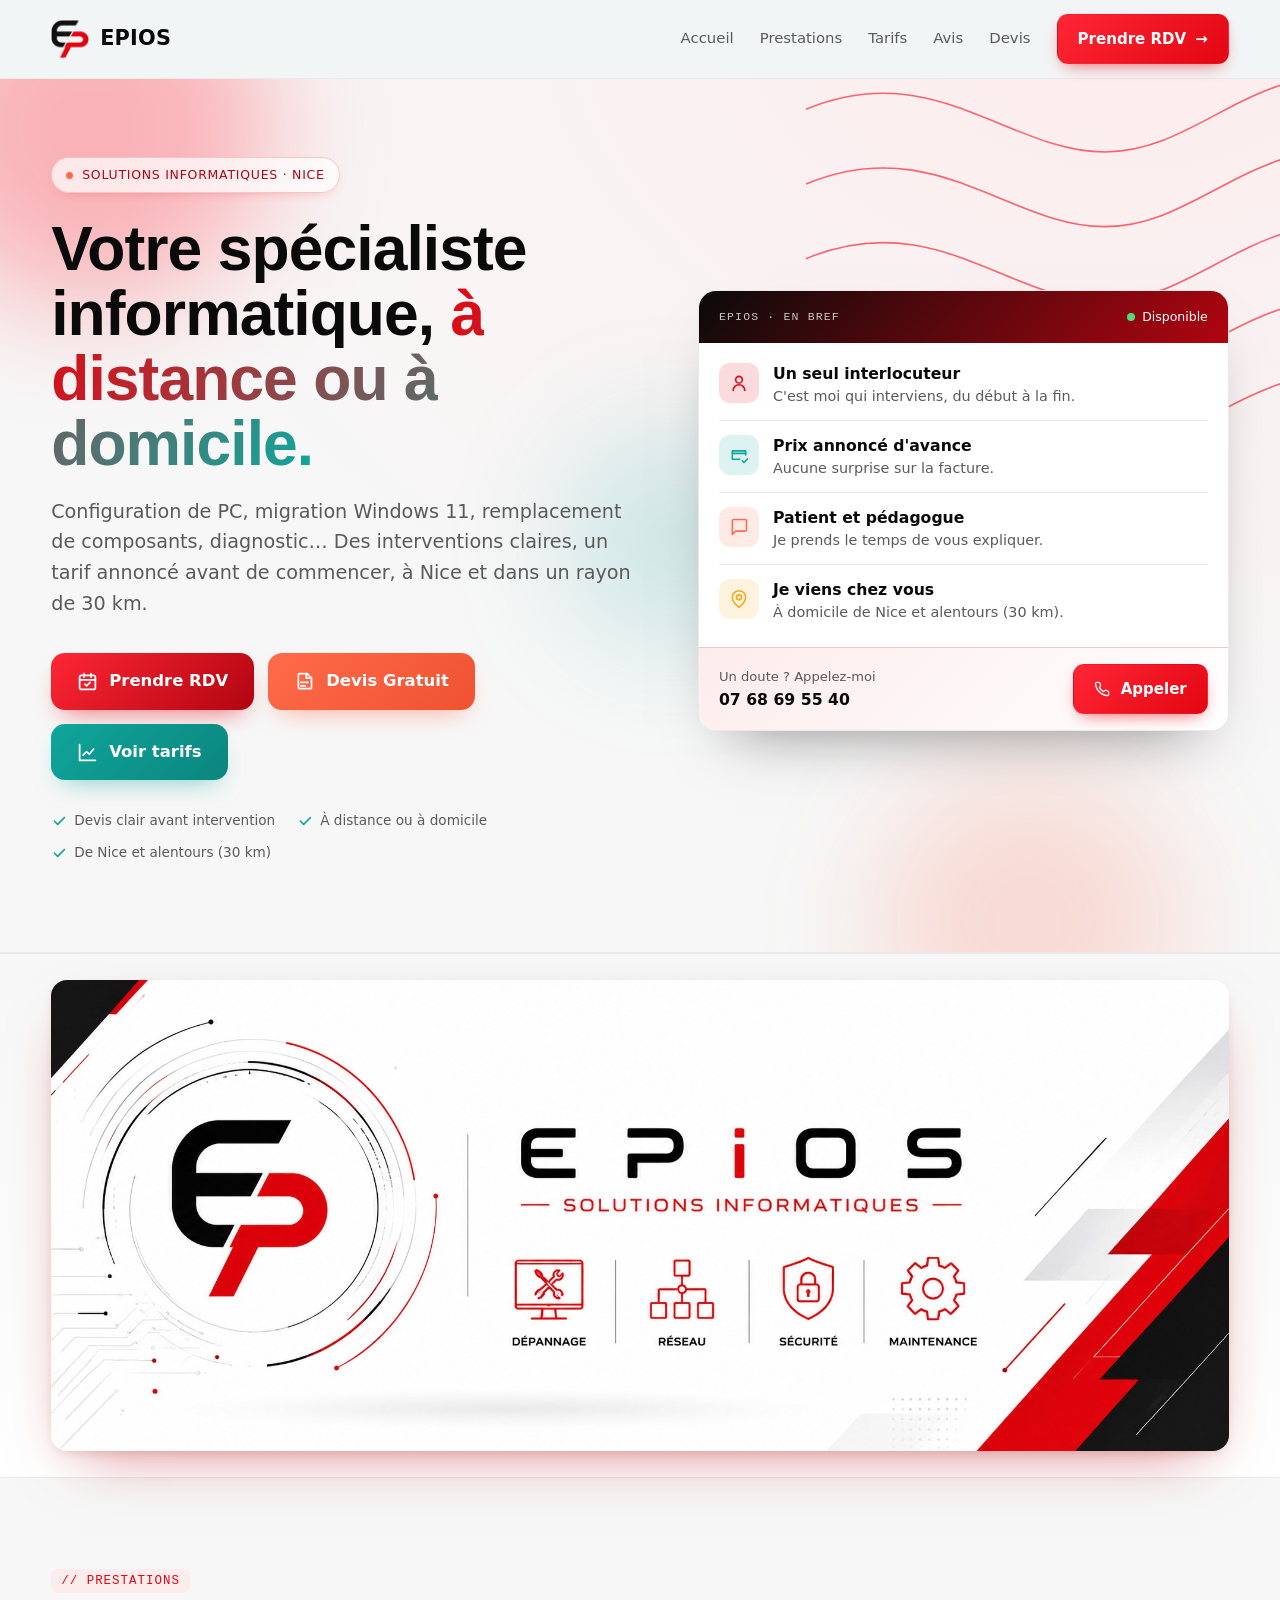
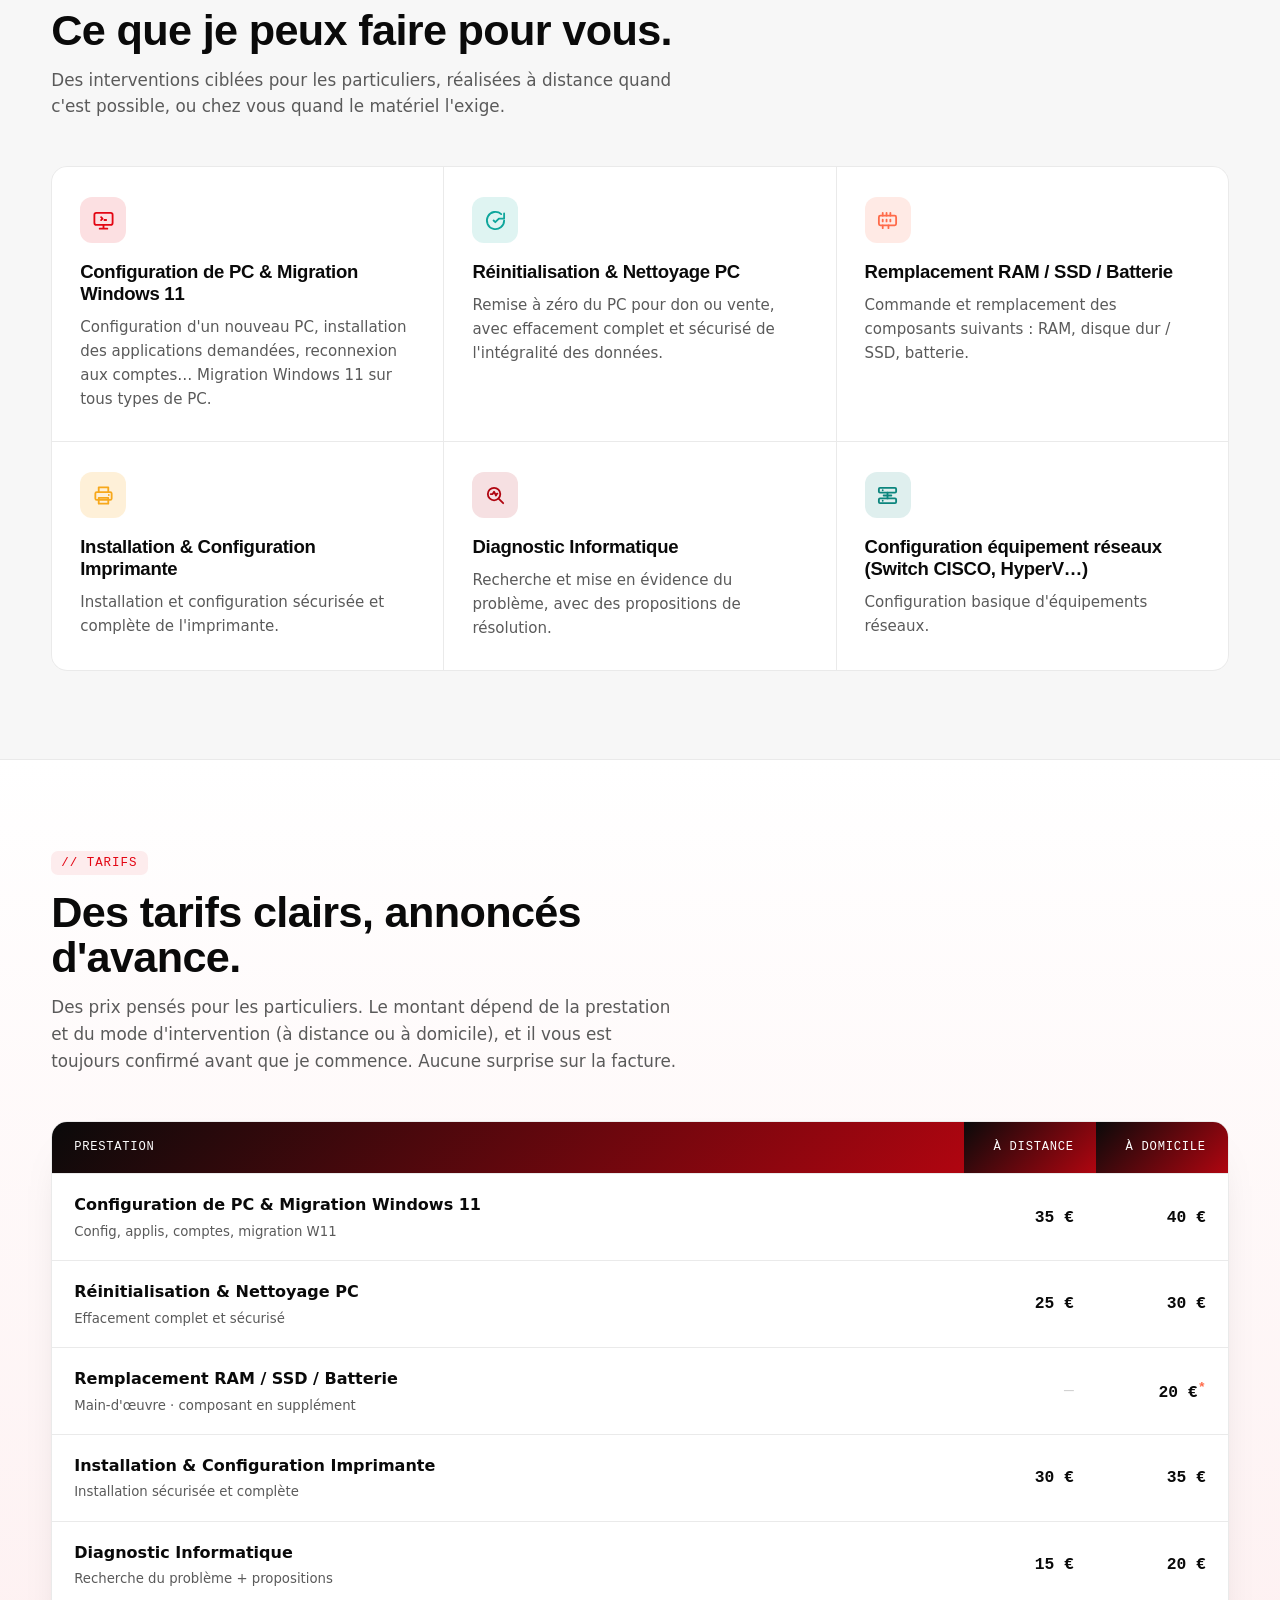
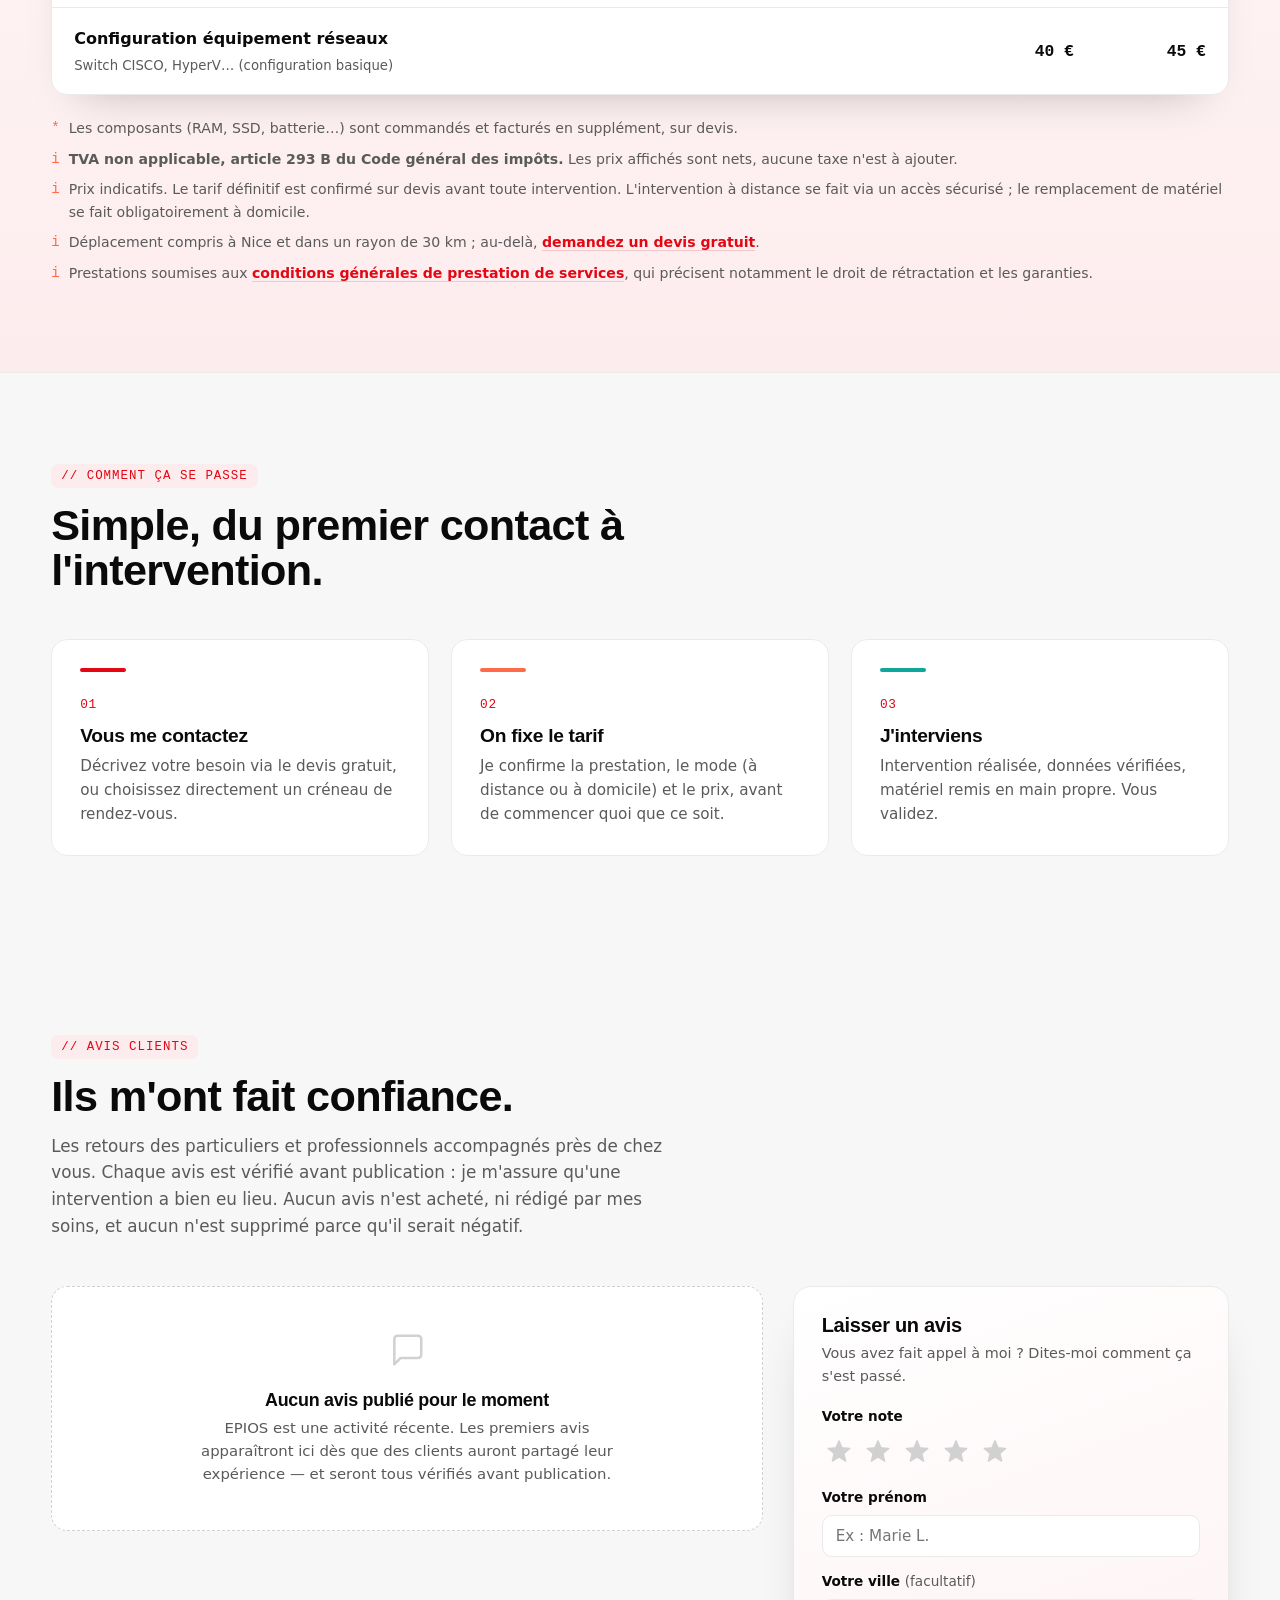
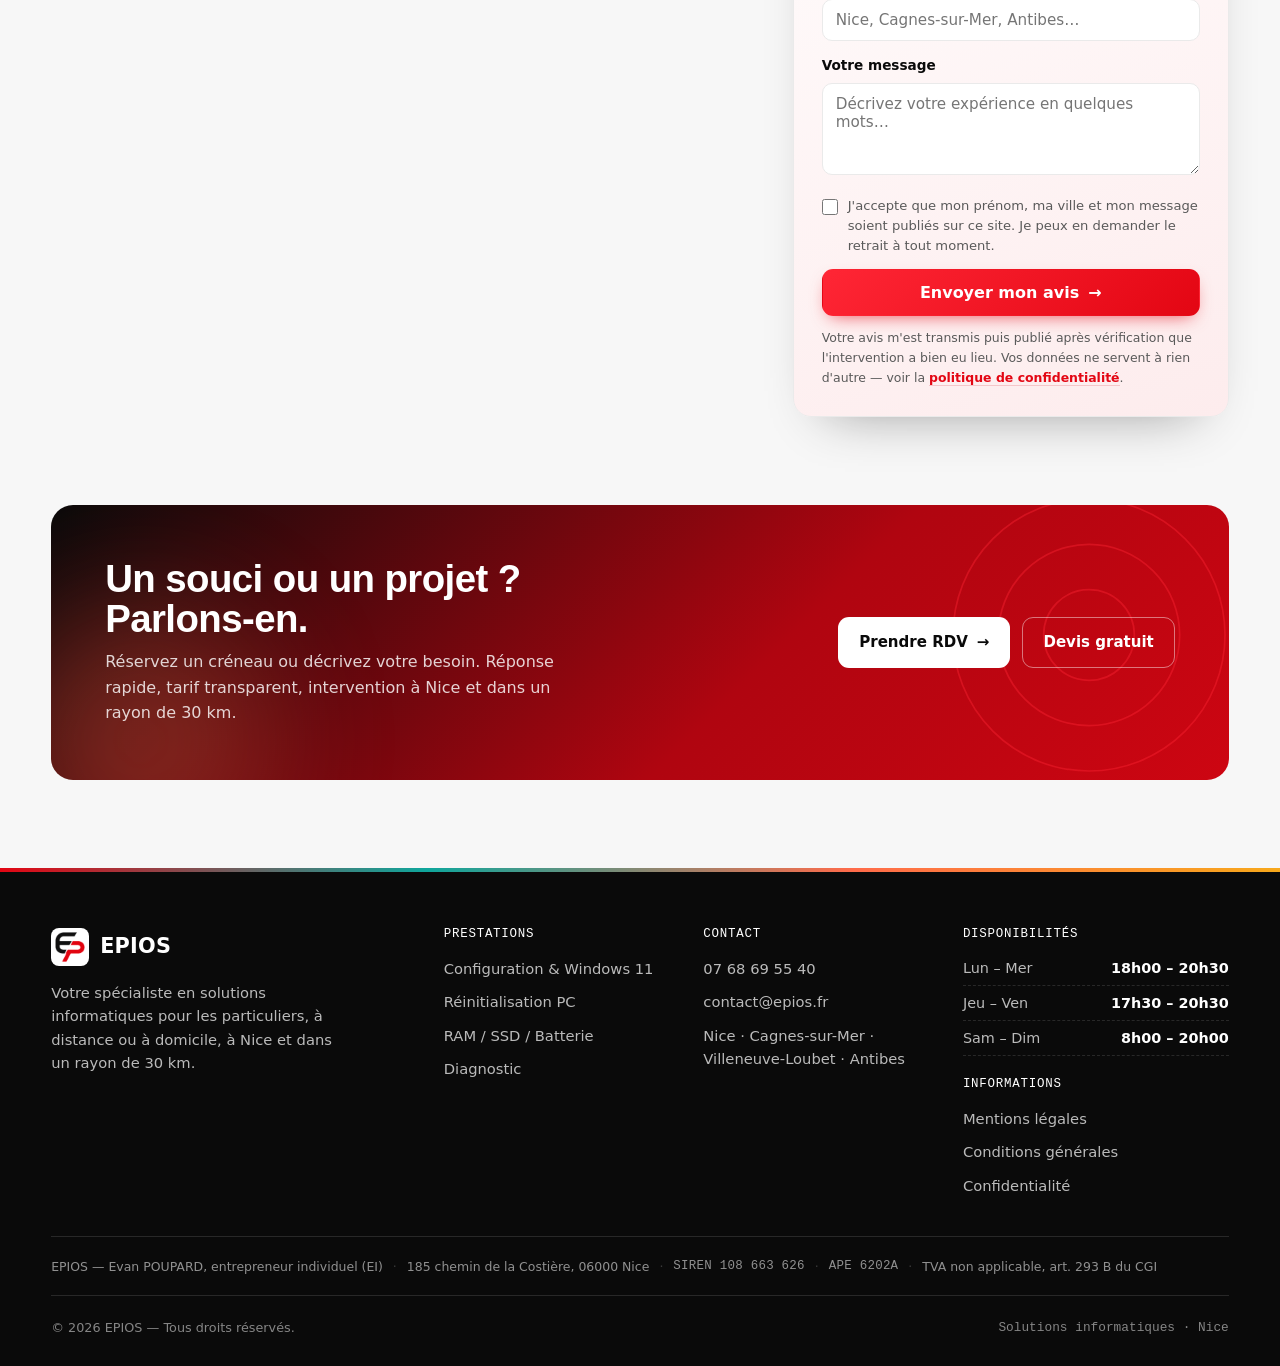
==== commit 31377621: "Add files via upload" ====
--- a/index.html
+++ b/index.html
@@ -3,15 +3,16 @@
 <head>
 <meta charset="UTF-8">
 <meta name="viewport" content="width=device-width, initial-scale=1.0">
+<!-- Sécurité : politique de sécurité du contenu (CSP) + referrer -->
 <meta http-equiv="Content-Security-Policy" content="default-src 'self'; base-uri 'self'; object-src 'none'; script-src 'self'; style-src 'self' 'unsafe-inline' https://fonts.googleapis.com; font-src 'self' https://fonts.gstatic.com; upgrade-insecure-requests; img-src 'self' data:; connect-src 'self'; frame-src 'self'; form-action 'self'">
 <meta name="referrer" content="strict-origin-when-cross-origin">
-<title>EPIOS — Création & refonte de sites Internet à Nice</title>
+<title>EPIOS — Solutions informatiques à Nice et alentours · à distance ou à domicile</title>
 <link rel="icon" href="assets/favicon.png" type="image/png">
-<meta name="description" content="EPIOS : création et refonte de sites Internet pour artisans, indépendants et TPE à Nice et alentours. Sites vitrines rapides, modernes, optimisés SEO. Devis gratuit sous 24 h.">
+<meta name="description" content="EPIOS : spécialiste informatique pour particuliers à Nice et dans un rayon de 30 km. Configuration PC, migration Windows 11, remplacement de composants, diagnostic. À distance ou à domicile.">
 <link rel="preconnect" href="https://fonts.googleapis.com">
 <link rel="preconnect" href="https://fonts.gstatic.com" crossorigin>
 <link href="https://fonts.googleapis.com/css2?family=Bricolage+Grotesque:opsz,wght@12..96,400..800&family=IBM+Plex+Mono:wght@400;500;600&family=Inter:wght@400;500;600&display=swap" rel="stylesheet">
-<link rel="stylesheet" href="css/index.css">
+  <link rel="stylesheet" href="css/index.css">
 </head>
 <body>
 
@@ -23,11 +24,11 @@
     </a>
     <nav class="nav-links" id="menu">
       <a class="link" href="index.html">Accueil</a>
-      <a class="link" href="#service">Prestation</a>
-      <a class="link" href="#formules">Formules</a>
-      <a class="link" href="#process">Méthode</a>
+      <a class="link" href="#prestations">Prestations</a>
+      <a class="link" href="#tarifs">Tarifs</a>
       <a class="link" href="#avis">Avis</a>
-      <a class="btn btn-primary" href="devis.html">Devis gratuit <span class="arrow">→</span></a>
+      <a class="link" href="devis.html">Devis</a>
+      <a class="btn btn-primary" href="reservation.html">Prendre RDV <span class="arrow">→</span></a>
     </nav>
     <button class="menu-btn" id="menuBtn" aria-label="Ouvrir le menu"><span></span><span></span><span></span></button>
   </div>
@@ -42,18 +43,18 @@
   </svg>
   <div class="wrap hero-in">
     <div>
-      <span class="eyebrow"><span class="pin"></span>Création de sites Internet · Nice</span>
-      <h1>Un site web à votre image, <span class="u">pensé pour vos clients.</span></h1>
-      <p class="lead">Création et refonte de sites vitrines pour artisans, indépendants et TPE. Design moderne, mobile d'abord, rapide, référencé sur Google. Un interlocuteur unique, un tarif clair, un site livré prêt à l'emploi.</p>
+      <span class="eyebrow"><span class="pin"></span>Solutions informatiques · Nice</span>
+      <h1>Votre spécialiste informatique, <span class="u">à distance ou à domicile.</span></h1>
+      <p class="lead">Configuration de PC, migration Windows 11, remplacement de composants, diagnostic… Des interventions claires, un tarif annoncé avant de commencer, à Nice et dans un rayon de 30 km.</p>
       <div class="cta-row">
-        <a class="cta-big cta-rdv" href="reservation.html"><svg class="ic" viewBox="0 0 24 24" fill="none" stroke="currentColor" stroke-width="2" stroke-linecap="round" stroke-linejoin="round"><rect x="3" y="5" width="18" height="16" rx="2"/><path d="M16 3v4M8 3v4M3 10h18M9 15l2 2 4-4"/></svg>Appel découverte</a>
-        <a class="cta-big cta-devis" href="devis.html"><svg class="ic" viewBox="0 0 24 24" fill="none" stroke="currentColor" stroke-width="2" stroke-linecap="round" stroke-linejoin="round"><path d="M14 3v5h5M8 13h8M8 17h5"/><path d="M6 3h9l5 5v11a1 1 0 0 1-1 1H6a1 1 0 0 1-1-1V4a1 1 0 0 1 1-1Z"/></svg>Devis gratuit</a>
-        <a class="cta-big cta-tarifs" href="#formules"><svg class="ic" viewBox="0 0 24 24" fill="none" stroke="currentColor" stroke-width="2" stroke-linecap="round" stroke-linejoin="round"><path d="M3 3v18h18"/><path d="M7 15l4-4 3 3 5-6"/></svg>Voir formules</a>
+        <a class="cta-big cta-rdv" href="reservation.html"><svg class="ic" viewBox="0 0 24 24" fill="none" stroke="currentColor" stroke-width="2" stroke-linecap="round" stroke-linejoin="round"><rect x="3" y="5" width="18" height="16" rx="2"/><path d="M16 3v4M8 3v4M3 10h18M9 15l2 2 4-4"/></svg>Prendre RDV</a>
+        <a class="cta-big cta-devis" href="devis.html"><svg class="ic" viewBox="0 0 24 24" fill="none" stroke="currentColor" stroke-width="2" stroke-linecap="round" stroke-linejoin="round"><path d="M14 3v5h5M8 13h8M8 17h5"/><path d="M6 3h9l5 5v11a1 1 0 0 1-1 1H6a1 1 0 0 1-1-1V4a1 1 0 0 1 1-1Z"/></svg>Devis Gratuit</a>
+        <a class="cta-big cta-tarifs" href="#tarifs"><svg class="ic" viewBox="0 0 24 24" fill="none" stroke="currentColor" stroke-width="2" stroke-linecap="round" stroke-linejoin="round"><path d="M3 3v18h18"/><path d="M7 15l4-4 3 3 5-6"/></svg>Voir tarifs</a>
       </div>
       <div class="hero-trust">
-        <span><svg viewBox="0 0 24 24" fill="none" stroke="currentColor" stroke-width="2.4" stroke-linecap="round" stroke-linejoin="round"><path d="m5 12 5 5L20 7"/></svg>Devis fixe avant démarrage</span>
-        <span><svg viewBox="0 0 24 24" fill="none" stroke="currentColor" stroke-width="2.4" stroke-linecap="round" stroke-linejoin="round"><path d="m5 12 5 5L20 7"/></svg>Livré en 2 à 4 semaines</span>
-        <span><svg viewBox="0 0 24 24" fill="none" stroke="currentColor" stroke-width="2.4" stroke-linecap="round" stroke-linejoin="round"><path d="m5 12 5 5L20 7"/></svg>Formation à la prise en main</span>
+        <span><svg viewBox="0 0 24 24" fill="none" stroke="currentColor" stroke-width="2.4" stroke-linecap="round" stroke-linejoin="round"><path d="m5 12 5 5L20 7"/></svg>Devis clair avant intervention</span>
+        <span><svg viewBox="0 0 24 24" fill="none" stroke="currentColor" stroke-width="2.4" stroke-linecap="round" stroke-linejoin="round"><path d="m5 12 5 5L20 7"/></svg>À distance ou à domicile</span>
+        <span><svg viewBox="0 0 24 24" fill="none" stroke="currentColor" stroke-width="2.4" stroke-linecap="round" stroke-linejoin="round"><path d="m5 12 5 5L20 7"/></svg>De Nice et alentours (30 km)</span>
       </div>
     </div>
     <div class="fiche">
@@ -64,163 +65,167 @@
       <div class="ci-body">
         <div class="ci-row">
           <span class="ci-ic" style="--c:var(--azur)"><svg viewBox="0 0 24 24" fill="none" stroke="currentColor" stroke-width="1.9" stroke-linecap="round" stroke-linejoin="round"><circle cx="12" cy="8" r="4"/><path d="M5 21a7 7 0 0 1 14 0"/></svg></span>
-          <span class="ci-txt"><b>Un seul interlocuteur</b>Design, code, mise en ligne : moi, du début à la fin.</span>
+          <span class="ci-txt"><b>Un seul interlocuteur</b>C'est moi qui interviens, du début à la fin.</span>
         </div>
         <div class="ci-row">
           <span class="ci-ic" style="--c:var(--sea)"><svg viewBox="0 0 24 24" fill="none" stroke="currentColor" stroke-width="1.9" stroke-linecap="round" stroke-linejoin="round"><path d="M20 12V7H4v10h9"/><path d="M4 10h16"/><path d="m16 19 2 2 4-4"/></svg></span>
-          <span class="ci-txt"><b>Prix fixe annoncé</b>Devis validé avant la première ligne de code.</span>
+          <span class="ci-txt"><b>Prix annoncé d'avance</b>Aucune surprise sur la facture.</span>
         </div>
         <div class="ci-row">
-          <span class="ci-ic" style="--c:var(--coral)"><svg viewBox="0 0 24 24" fill="none" stroke="currentColor" stroke-width="1.9" stroke-linecap="round" stroke-linejoin="round"><path d="M12 20V10M5 20V4M19 20v-6"/></svg></span>
-          <span class="ci-txt"><b>Rapide et référencé</b>Score Google PageSpeed &gt; 90, SEO local intégré.</span>
+          <span class="ci-ic" style="--c:var(--coral)"><svg viewBox="0 0 24 24" fill="none" stroke="currentColor" stroke-width="1.9" stroke-linecap="round" stroke-linejoin="round"><path d="M21 15a2 2 0 0 1-2 2H8l-4 4V5a2 2 0 0 1 2-2h13a2 2 0 0 1 2 2Z"/></svg></span>
+          <span class="ci-txt"><b>Patient et pédagogue</b>Je prends le temps de vous expliquer.</span>
         </div>
         <div class="ci-row">
-          <span class="ci-ic" style="--c:var(--amber)"><svg viewBox="0 0 24 24" fill="none" stroke="currentColor" stroke-width="1.9" stroke-linecap="round" stroke-linejoin="round"><rect x="3" y="4" width="18" height="14" rx="2"/><path d="M8 20h8M12 18v2"/></svg></span>
-          <span class="ci-txt"><b>Mobile d'abord</b>Site pensé pour smartphone avant tout.</span>
+          <span class="ci-ic" style="--c:var(--amber)"><svg viewBox="0 0 24 24" fill="none" stroke="currentColor" stroke-width="1.9" stroke-linecap="round" stroke-linejoin="round"><path d="M20 10c0 6-8 12-8 12s-8-6-8-12a8 8 0 0 1 16 0Z"/><circle cx="12" cy="10" r="3"/></svg></span>
+          <span class="ci-txt"><b>Je viens chez vous</b>À domicile de Nice et alentours (30 km).</span>
         </div>
       </div>
       <div class="fiche-foot">
-        <span class="lab">Un projet ? Appelez-moi<b>07 68 69 55 40</b></span>
+        <span class="lab">Un doute ? Appelez-moi<b>07 68 69 55 40</b></span>
         <a class="btn btn-primary" href="tel:+33768695540"><svg viewBox="0 0 24 24" width="16" height="16" fill="none" stroke="currentColor" stroke-width="2" stroke-linecap="round" stroke-linejoin="round" style="margin-right:2px"><path d="M22 16.9v3a2 2 0 0 1-2.2 2 19.8 19.8 0 0 1-8.6-3 19.5 19.5 0 0 1-6-6 19.8 19.8 0 0 1-3-8.6A2 2 0 0 1 4.1 2h3a2 2 0 0 1 2 1.7c.1.9.4 1.8.7 2.7a2 2 0 0 1-.5 2.1L8.1 9.9a16 16 0 0 0 6 6l1.4-1.2a2 2 0 0 1 2.1-.5c.9.3 1.8.6 2.7.7a2 2 0 0 1 1.7 2Z"/></svg>Appeler</a>
       </div>
     </div>
   </div>
 </section>
 
-<section class="brandbanner" aria-label="EPIOS — Création & refonte de sites Internet à Nice">
-  <img src="assets/banniere.jpg" alt="EPIOS — Création & refonte de sites Internet pour artisans, indépendants et TPE à Nice et alentours." loading="lazy">
-</section>
-
-<section class="section" id="service">
+<section class="brandbanner" aria-label="EPIOS — L'informatique à domicile, de Nice et alentours (30 km)">
+  <img src="assets/banniere.jpg" alt="EPIOS Solutions Informatiques — Dépannage, réseau, sécurité, maintenance. Interventions à Nice et alentours (30 km)." loading="lazy">
+</section>
+
+<section class="section" id="prestations">
   <div class="wrap">
     <div class="sec-head reveal">
-      <span class="tag">// Prestation</span>
-      <h2>Une seule prestation, faite avec soin.</h2>
-      <p>Création complète ou refonte de votre site Internet. De la maquette à la mise en ligne, tout est inclus : design sur mesure, développement rapide, formation, mise en production.</p>
+      <span class="tag">// Prestations</span>
+      <h2>Ce que je peux faire pour vous.</h2>
+      <p>Des interventions ciblées pour les particuliers, réalisées à distance quand c'est possible, ou chez vous quand le matériel l'exige.</p>
     </div>
     <div class="presta-grid reveal">
       <div class="presta">
         <div class="presta-top">
-          <span class="ico"><svg viewBox="0 0 24 24" fill="none" stroke="currentColor" stroke-width="1.9" stroke-linecap="round" stroke-linejoin="round"><rect x="3" y="4" width="18" height="14" rx="2"/><path d="M3 8h18M7 12h4M7 15h6"/></svg></span>
-        </div>
-        <h3>Design sur mesure</h3>
-        <p>Maquettes uniques adaptées à votre univers, votre logo, vos couleurs. Aucun template générique.</p>
-      </div>
-      <div class="presta">
-        <div class="presta-top">
-          <span class="ico"><svg viewBox="0 0 24 24" fill="none" stroke="currentColor" stroke-width="1.9" stroke-linecap="round" stroke-linejoin="round"><rect x="6" y="2" width="12" height="20" rx="2"/><path d="M11 18h2"/></svg></span>
-        </div>
-        <h3>Mobile d'abord</h3>
-        <p>Plus de 70 % de vos visiteurs viendront de leur téléphone. Votre site sera pensé pour eux d'abord.</p>
-      </div>
-      <div class="presta">
-        <div class="presta-top">
-          <span class="ico"><svg viewBox="0 0 24 24" fill="none" stroke="currentColor" stroke-width="1.9" stroke-linecap="round" stroke-linejoin="round"><circle cx="11" cy="11" r="7"/><path d="m20 20-4.5-4.5"/><path d="M11 8v3l2 2"/></svg></span>
-        </div>
-        <h3>Référencement Google</h3>
-        <p>SEO local intégré dès la conception : balises, contenu, données structurées, fiche Google Business.</p>
-      </div>
-      <div class="presta">
-        <div class="presta-top">
-          <span class="ico"><svg viewBox="0 0 24 24" fill="none" stroke="currentColor" stroke-width="1.9" stroke-linecap="round" stroke-linejoin="round"><path d="M13 2 3 14h8l-1 8 10-12h-8l1-8Z"/></svg></span>
-        </div>
-        <h3>Performances au top</h3>
-        <p>Score Google PageSpeed &gt; 90, chargement instantané, images optimisées, code léger.</p>
-      </div>
-      <div class="presta">
-        <div class="presta-top">
-          <span class="ico"><svg viewBox="0 0 24 24" fill="none" stroke="currentColor" stroke-width="1.9" stroke-linecap="round" stroke-linejoin="round"><rect x="4" y="10" width="16" height="10" rx="2"/><path d="M8 10V6a4 4 0 0 1 8 0v4"/></svg></span>
-        </div>
-        <h3>Sécurité HTTPS</h3>
-        <p>Certificat SSL, en-têtes de sécurité, conformité RGPD, formulaire anti-spam.</p>
-      </div>
-      <div class="presta">
-        <div class="presta-top">
-          <span class="ico"><svg viewBox="0 0 24 24" fill="none" stroke="currentColor" stroke-width="1.9" stroke-linecap="round" stroke-linejoin="round"><path d="M12 3v18M3 12h18"/><circle cx="12" cy="12" r="9"/></svg></span>
-        </div>
-        <h3>Nom de domaine & hébergement</h3>
-        <p>Achat, configuration DNS, mise en ligne, e-mail pro : je m'occupe de tout, vous restez propriétaire.</p>
-      </div>
-    </div>
-  </div>
-</section>
-
-<section class="section tint" id="formules">
+          <span class="ico"><svg viewBox="0 0 24 24" fill="none" stroke="currentColor" stroke-width="1.9" stroke-linecap="round" stroke-linejoin="round"><rect x="2.5" y="4" width="19" height="12.5" rx="2"/><path d="M8 20.5h8M12 16.5v4"/><path d="m9.5 8.5 1.5 1.5-1.5 1.5M13 11.5h1.8"/></svg></span>
+        </div>
+        <h3>Configuration de PC & Migration Windows 11</h3>
+        <p>Configuration d'un nouveau PC, installation des applications demandées, reconnexion aux comptes… Migration Windows 11 sur tous types de PC.</p>
+      </div>
+      <div class="presta">
+        <div class="presta-top">
+          <span class="ico"><svg viewBox="0 0 24 24" fill="none" stroke="currentColor" stroke-width="1.9" stroke-linecap="round" stroke-linejoin="round"><path d="M21 12a9 9 0 1 1-3-6.7"/><path d="M21 4.5V10h-5.5"/><path d="m10 12 1.8 1.8L15 10.5"/></svg></span>
+        </div>
+        <h3>Réinitialisation & Nettoyage PC</h3>
+        <p>Remise à zéro du PC pour don ou vente, avec effacement complet et sécurisé de l'intégralité des données.</p>
+      </div>
+      <div class="presta">
+        <div class="presta-top">
+          <span class="ico"><svg viewBox="0 0 24 24" fill="none" stroke="currentColor" stroke-width="1.9" stroke-linecap="round" stroke-linejoin="round"><rect x="3" y="7" width="18" height="10" rx="1.5"/><path d="M7 7V4M11 7V4M15 7V4M7 17v3M13 17v3M7 11v2M11 11v2M15 11v2"/></svg></span>
+        </div>
+        <h3>Remplacement RAM / SSD / Batterie</h3>
+        <p>Commande et remplacement des composants suivants : RAM, disque dur / SSD, batterie.</p>
+      </div>
+      <div class="presta">
+        <div class="presta-top">
+          <span class="ico"><svg viewBox="0 0 24 24" fill="none" stroke="currentColor" stroke-width="1.9" stroke-linecap="round" stroke-linejoin="round"><path d="M7 8.5V3.5h10v5"/><rect x="3.5" y="8.5" width="17" height="8" rx="1.5"/><path d="M7 14.5h10v6H7z"/><path d="M17.5 11.5h.01"/></svg></span>
+        </div>
+        <h3>Installation & Configuration Imprimante</h3>
+        <p>Installation et configuration sécurisée et complète de l'imprimante.</p>
+      </div>
+      <div class="presta">
+        <div class="presta-top">
+          <span class="ico"><svg viewBox="0 0 24 24" fill="none" stroke="currentColor" stroke-width="1.9" stroke-linecap="round" stroke-linejoin="round"><circle cx="10.5" cy="10.5" r="6.5"/><path d="m20 20-4.5-4.5"/><path d="M7 10.5h2l1.5-2.5 2 4 1-2H14"/></svg></span>
+        </div>
+        <h3>Diagnostic Informatique</h3>
+        <p>Recherche et mise en évidence du problème, avec des propositions de résolution.</p>
+      </div>
+      <div class="presta">
+        <div class="presta-top">
+          <span class="ico"><svg viewBox="0 0 24 24" fill="none" stroke="currentColor" stroke-width="1.9" stroke-linecap="round" stroke-linejoin="round"><rect x="3" y="4" width="18" height="5" rx="1.2"/><rect x="3" y="15" width="18" height="5" rx="1.2"/><path d="M7 6.5h.01M7 17.5h.01M12 9v6M8 12h8"/></svg></span>
+        </div>
+        <h3>Configuration équipement réseaux (Switch CISCO, HyperV…)</h3>
+        <p>Configuration basique d'équipements réseaux.</p>
+      </div>
+    </div>
+  </div>
+</section>
+
+<section class="section tint" id="tarifs">
   <div class="wrap">
     <div class="sec-head reveal">
-      <span class="tag">// Formules</span>
-      <h2>Trois formules, un tarif fixe.</h2>
-      <p>Chaque projet démarre par un devis clair, validé avant tout démarrage. Aucune surprise, aucun frais caché.</p>
+      <span class="tag">// Tarifs</span>
+      <h2>Des tarifs clairs, annoncés d'avance.</h2>
+      <p>Des prix pensés pour les particuliers. Le montant dépend de la prestation et du mode d'intervention (à distance ou à domicile), et il vous est toujours confirmé avant que je commence. Aucune surprise sur la facture.</p>
     </div>
     <div class="tarifs-wrap reveal">
       <table class="tarifs">
         <thead>
-          <tr><th>Formule</th><th>Idéal pour</th><th class="num">À partir de</th></tr>
+          <tr><th>Prestation</th><th class="num">À distance</th><th class="num">À domicile</th></tr>
         </thead>
         <tbody>
           <tr>
-            <td><div class="presta-name">Site vitrine Essentiel<small>1 à 3 pages · design sur mesure · mobile · SEO local · formulaire de contact</small></div></td>
-            <td>Artisan, indépendant, freelance qui démarre</td>
-            <td class="num" data-label="À partir de"><span class="price">490&nbsp;€</span></td>
-          </tr>
-          <tr>
-            <td><div class="presta-name">Site vitrine Pro<small>4 à 8 pages · blog / actualités · devis en ligne · SEO avancé · Google Business</small></div></td>
-            <td>TPE, commerce, cabinet, structure établie</td>
-            <td class="num" data-label="À partir de"><span class="price">990&nbsp;€</span></td>
-          </tr>
-          <tr>
-            <td><div class="presta-name">Refonte de site existant<small>Modernisation design · migration contenu · mobile · SEO · performance</small></div></td>
-            <td>Site vieillissant, lent, non responsive</td>
-            <td class="num" data-label="À partir de"><span class="price">690&nbsp;€</span></td>
-          </tr>
-          <tr>
-            <td><div class="presta-name">Maintenance mensuelle<small>Mises à jour · sauvegarde · corrections · petites modifications</small></div></td>
-            <td>Site déjà en ligne à entretenir</td>
-            <td class="num" data-label="À partir de"><span class="price">25&nbsp;€<sup>*</sup></span></td>
+            <td><div class="presta-name">Configuration de PC & Migration Windows 11<small>Config, applis, comptes, migration W11</small></div></td>
+            <td class="num" data-label="À distance"><span class="price">35&nbsp;€</span></td>
+            <td class="num" data-label="À domicile"><span class="price">40&nbsp;€</span></td>
+          </tr>
+          <tr>
+            <td><div class="presta-name">Réinitialisation & Nettoyage PC<small>Effacement complet et sécurisé</small></div></td>
+            <td class="num" data-label="À distance"><span class="price">25&nbsp;€</span></td>
+            <td class="num" data-label="À domicile"><span class="price">30&nbsp;€</span></td>
+          </tr>
+          <tr>
+            <td><div class="presta-name">Remplacement RAM / SSD / Batterie<small>Main-d'œuvre · composant en supplément</small></div></td>
+            <td class="num" data-label="À distance"><span class="price na">—</span></td>
+            <td class="num" data-label="À domicile"><span class="price">20&nbsp;€<sup>*</sup></span></td>
+          </tr>
+          <tr>
+            <td><div class="presta-name">Installation & Configuration Imprimante<small>Installation sécurisée et complète</small></div></td>
+            <td class="num" data-label="À distance"><span class="price">30&nbsp;€</span></td>
+            <td class="num" data-label="À domicile"><span class="price">35&nbsp;€</span></td>
+          </tr>
+          <tr>
+            <td><div class="presta-name">Diagnostic Informatique<small>Recherche du problème + propositions</small></div></td>
+            <td class="num" data-label="À distance"><span class="price">15&nbsp;€</span></td>
+            <td class="num" data-label="À domicile"><span class="price">20&nbsp;€</span></td>
+          </tr>
+          <tr>
+            <td><div class="presta-name">Configuration équipement réseaux<small>Switch CISCO, HyperV… (configuration basique)</small></div></td>
+            <td class="num" data-label="À distance"><span class="price">40&nbsp;€</span></td>
+            <td class="num" data-label="À domicile"><span class="price">45&nbsp;€</span></td>
           </tr>
         </tbody>
       </table>
     </div>
     <div class="tarifs-notes reveal">
-      <div class="n"><span class="b mono">*</span><span>Maintenance facturée par mois, sans engagement, résiliable à tout moment.</span></div>
-      <div class="n"><span class="b mono">i</span><span><strong>TVA non applicable, article 293 B du Code général des impôts.</strong> Les prix affichés sont nets.</span></div>
-      <div class="n"><span class="b mono">i</span><span>Prix indicatifs. Le tarif définitif dépend du nombre de pages, du contenu, et des fonctionnalités. Devis gratuit confirmé avant démarrage.</span></div>
-      <div class="n"><span class="b mono">i</span><span>Nom de domaine (~12&nbsp;€/an) et hébergement (~5&nbsp;€/mois) facturés au coût réel, à votre nom.</span></div>
-      <div class="n"><span class="b mono">i</span><span>Prestations soumises aux <a href="cgv.html">conditions générales de prestation de services</a>.</span></div>
-    </div>
-  </div>
-</section>
-
-<section class="section" id="process">
+      <div class="n"><span class="b mono">*</span><span>Les composants (RAM, SSD, batterie…) sont commandés et facturés en supplément, sur devis.</span></div>
+      <div class="n"><span class="b mono">i</span><span><strong>TVA non applicable, article 293 B du Code général des impôts.</strong> Les prix affichés sont nets, aucune taxe n'est à ajouter.</span></div>
+      <div class="n"><span class="b mono">i</span><span>Prix indicatifs. Le tarif définitif est confirmé sur devis avant toute intervention. L'intervention à distance se fait via un accès sécurisé ; le remplacement de matériel se fait obligatoirement à domicile.</span></div>
+      <div class="n"><span class="b mono">i</span><span>Déplacement compris à Nice et dans un rayon de 30 km ; au-delà, <a href="devis.html">demandez un devis gratuit</a>.</span></div>
+      <div class="n"><span class="b mono">i</span><span>Prestations soumises aux <a href="cgv.html">conditions générales de prestation de services</a>, qui précisent notamment le droit de rétractation et les garanties.</span></div>
+    </div>
+  </div>
+</section>
+
+<section class="section">
   <div class="wrap">
     <div class="sec-head reveal">
-      <span class="tag">// Méthode</span>
-      <h2>De l'idée à la mise en ligne, en 4 étapes.</h2>
+      <span class="tag">// Comment ça se passe</span>
+      <h2>Simple, du premier contact à l'intervention.</h2>
     </div>
     <div class="steps reveal">
       <div class="step">
         <div class="bar"></div>
         <span class="n">01</span>
-        <h3>Appel découverte</h3>
-        <p>30 minutes pour comprendre votre activité, votre cible, vos objectifs. Gratuit, sans engagement.</p>
+        <h3>Vous me contactez</h3>
+        <p>Décrivez votre besoin via le devis gratuit, ou choisissez directement un créneau de rendez-vous.</p>
       </div>
       <div class="step">
         <div class="bar"></div>
         <span class="n">02</span>
-        <h3>Devis & maquette</h3>
-        <p>Je vous envoie un devis fixe et une maquette de la page d'accueil sous 5 jours. Vous validez.</p>
+        <h3>On fixe le tarif</h3>
+        <p>Je confirme la prestation, le mode (à distance ou à domicile) et le prix, avant de commencer quoi que ce soit.</p>
       </div>
       <div class="step">
         <div class="bar"></div>
         <span class="n">03</span>
-        <h3>Développement</h3>
-        <p>Site construit en 2 à 4 semaines. Point d'étape à mi-parcours, ajustements inclus.</p>
-      </div>
-      <div class="step">
-        <div class="bar"></div>
-        <span class="n">04</span>
-        <h3>Mise en ligne & formation</h3>
-        <p>Domaine, hébergement, SSL, référencement Google. Formation vidéo pour gérer vos contenus.</p>
+        <h3>J'interviens</h3>
+        <p>Intervention réalisée, données vérifiées, matériel remis en main propre. Vous validez.</p>
       </div>
     </div>
   </div>
@@ -231,7 +236,7 @@
     <div class="sec-head reveal">
       <span class="tag">// Avis clients</span>
       <h2>Ils m'ont fait confiance.</h2>
-      <p>Retours des clients accompagnés. Chaque avis est vérifié avant publication. Aucun avis n'est acheté, ni rédigé par mes soins, et aucun n'est supprimé parce qu'il serait négatif.</p>
+      <p>Les retours des particuliers et professionnels accompagnés près de chez vous. Chaque avis est vérifié avant publication : je m'assure qu'une intervention a bien eu lieu. Aucun avis n'est acheté, ni rédigé par mes soins, et aucun n'est supprimé parce qu'il serait négatif.</p>
     </div>
     <div class="reviews-layout">
       <div class="reviews-main">
@@ -260,7 +265,7 @@
             <label class="rf-consent"><input type="checkbox" id="rvConsent"><span>J'accepte que mon prénom, ma ville et mon message soient publiés sur ce site. Je peux en demander le retrait à tout moment.</span></label>
             <div class="errmsg" id="rvErr">Merci de choisir une note, un prénom, un message et de cocher la case.</div>
             <button class="btn btn-primary full" id="rvSubmit" type="button">Envoyer mon avis <span class="arrow">→</span></button>
-            <p class="rf-note">Votre avis m'est transmis puis publié après vérification que la prestation a bien eu lieu. Vos données ne servent à rien d'autre — voir la <a href="confidentialite.html">politique de confidentialité</a>.</p>
+            <p class="rf-note">Votre avis m'est transmis puis publié après vérification que l'intervention a bien eu lieu. Vos données ne servent à rien d'autre — voir la <a href="confidentialite.html">politique de confidentialité</a>.</p>
           </div>
           <div class="rf-success" id="rfSuccess">
             <div class="rfc"><svg viewBox="0 0 24 24" fill="none" stroke="currentColor" stroke-width="2.5" stroke-linecap="round" stroke-linejoin="round"><path d="m5 12 5 5L20 7"/></svg></div>
@@ -279,11 +284,11 @@
       <span class="cblob"></span>
       <svg class="contour2" viewBox="0 0 300 300" fill="none" stroke="currentColor" stroke-width="1.5" aria-hidden="true"><circle cx="150" cy="150" r="40"/><circle cx="150" cy="150" r="80"/><circle cx="150" cy="150" r="120"/></svg>
       <div class="txt">
-        <h2>Un projet de site ? Parlons-en.</h2>
-        <p>Réservez un appel découverte gratuit ou décrivez votre projet en ligne. Réponse rapide, devis fixe, site livré clé en main.</p>
+        <h2>Un souci ou un projet ? Parlons-en.</h2>
+        <p>Réservez un créneau ou décrivez votre besoin. Réponse rapide, tarif transparent, intervention à Nice et dans un rayon de 30 km.</p>
       </div>
       <div class="actions">
-        <a class="btn btn-invert" href="reservation.html">Appel découverte <span class="arrow">→</span></a>
+        <a class="btn btn-invert" href="reservation.html">Prendre RDV <span class="arrow">→</span></a>
         <a class="btn btn-line-light" href="devis.html">Devis gratuit</a>
       </div>
     </div>
@@ -298,15 +303,15 @@
           <span class="mark"><img src="assets/logo-mark.png" alt="EPIOS"></span>
           <span class="name">EPIOS</span>
         </div>
-        <p class="about">Création et refonte de sites Internet pour artisans, indépendants et TPE, à Nice et dans un rayon de 30 km.</p>
+        <p class="about">Votre spécialiste en solutions informatiques pour les particuliers, à distance ou à domicile, à Nice et dans un rayon de 30 km.</p>
       </div>
       <div>
-        <h4>Formules</h4>
+        <h4>Prestations</h4>
         <ul>
-          <li><a href="#formules">Site vitrine Essentiel</a></li>
-          <li><a href="#formules">Site vitrine Pro</a></li>
-          <li><a href="#formules">Refonte de site</a></li>
-          <li><a href="#formules">Maintenance mensuelle</a></li>
+          <li><a href="#prestations">Configuration & Windows 11</a></li>
+          <li><a href="#prestations">Réinitialisation PC</a></li>
+          <li><a href="#prestations">RAM / SSD / Batterie</a></li>
+          <li><a href="#prestations">Diagnostic</a></li>
         </ul>
       </div>
       <div>
@@ -345,11 +350,11 @@
     </div>
     <div class="foot-bottom">
       <span>© 2026 EPIOS — Tous droits réservés.</span>
-      <span class="mono">Création de sites Internet · Nice</span>
+      <span class="mono">Solutions informatiques · Nice</span>
     </div>
   </div>
 </footer>
 
-<script src="js/index.js"></script>
+  <script src="js/index.js"></script>
 </body>
 </html>
